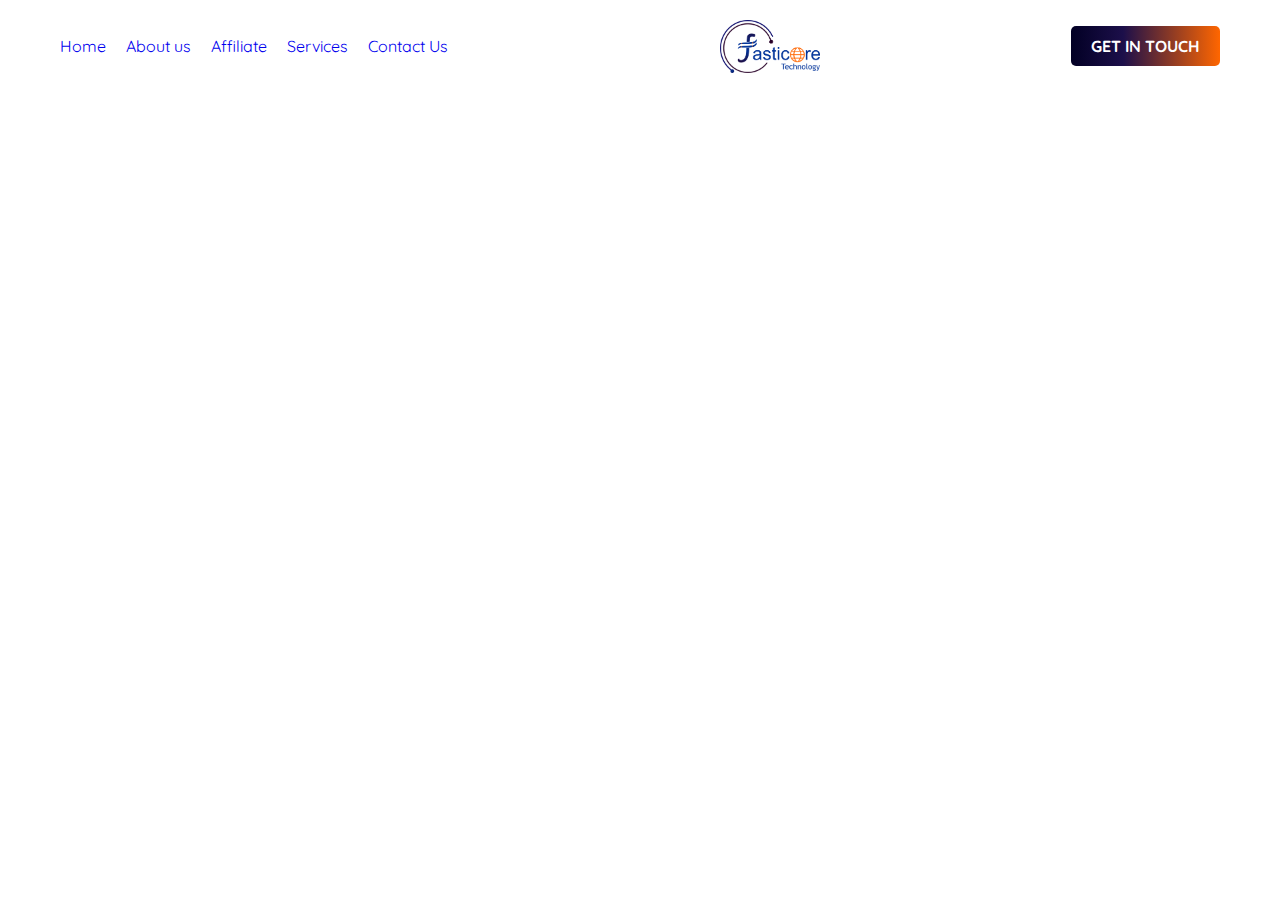
==== index.html @ 6e8f83bf "working on nav and mobile nav" ====
<!DOCTYPE html>
<html lang="en">
  <head>
    <meta charset="UTF-8" />
    <meta name="viewport" content="width=device-width, initial-scale=1.0" />
    <title>Fasticore Technology</title>
    <link
      rel="stylesheet"
      href="https://cdnjs.cloudflare.com/ajax/libs/font-awesome/6.6.0/css/all.min.css"
      integrity="sha512-Kc323vGBEqzTmouAECnVceyQqyqdsSiqLQISBL29aUW4U/M7pSPA/gEUZQqv1cwx4OnYxTxve5UMg5GT6L4JJg=="
      crossorigin="anonymous"
      referrerpolicy="no-referrer"
    />
    <link rel="stylesheet" href="index.css" />
  </head>
  <body>
    <main>
      <header>
        <nav class="main-menu">
          <ul class="menu-links">
            <li>
              <a href="/">Home</a>
            </li>
            <li>
              <a href="about">About us</a>
            </li>
            <li>
              <a href="affiliate">Affiliate</a>
            </li>
            <li>
              <a href="services">Services</a>
            </li>
            <li>
              <a href="contact">Contact Us</a>
            </li>
          </ul>
          <img
            src="./images/main-logo.png"
            alt="fasticoretechnology logo"
            class="main-logo"
          />
          <button class="cta-btn">get in touch</button>
        </nav>

        <div id="mobile-menu" class="mobile-menu">
          <div class="mobile-menu-contents">
            <button onclick="closeUp()" class="menu-btn"><i class="fa-solid fa-x"></i></button>
            <img class="main-logo" src="./images/main-logo.png" alt="" />
            <ul class="mobile-menu-links">
              <li>
                <a href="">Home</a>
              </li>
              <li>
                <a href="">About us</a>
              </li>
              <li>
                <a href="">Affiliate</a>
              </li>
              <li>
                <a href="">Services</a>
              </li>
              <li>
                <a href="">Contact Us</a>
              </li>
            </ul>
          </div>
        </div>
        <nav class="mobile-nav">
          <button onclick="openUp()" id="open-menu" class="menu-btn"><i class="fa-solid fa-bars"></i></button>
          <img
            src="./images/main-logo.png"
            alt="fasticoretechnology"
            class="main-logo"
          />
          <button class="cta-btn">get in touch</button>
        </nav>
      </header>
    </main>
    <script>
      let openMenu = document.getElementById("open-menu")
      let mobileMenu = document.getElementById("mobile-menu")
      

      function openUp(){
        mobileMenu.style.display = "block"
      }
      function closeUp(){
        mobileMenu.style.display = "none"
      }
    </script>
  </body>
</html>
---- index.css ----
@import url("https://fonts.googleapis.com/css2?family=Nunito:ital,wght@0,200..1000;1,200..1000&family=Poppins:ital,wght@0,100;0,200;0,300;0,400;0,500;0,600;0,700;0,800;0,900;1,100;1,200;1,300;1,400;1,500;1,600;1,700;1,800;1,900&family=Quicksand&display=swap");

:root {
  --main-blue: #003399;
  --main-orange: #ff6600;
  --dark-blue: #1c0f4a;
  --background-brown: #280028;
  --light: #ffffff;
  --grey: #cccccc;
  --dark: #000000;
  --btn-color: linear-gradient(
    90deg,
    rgba(2, 0, 36, 1) 0%,
    rgba(28, 15, 74, 1) 35%,
    rgba(255, 102, 0, 1) 100%
  );
  --color: #000000;
}
* {
  padding: 0;
  margin: 0;
  box-sizing: border-box;
  font-family: "Quicksand", sans-serif;
}
/* UNiversal */
.cta-btn {
  padding: 10px 20px;
  text-transform: uppercase;
  border: none;
  background: var(--btn-color);
  color: var(--light);
  font-size: 16px;
  font-weight: bold;
  border-radius: 5px;
}
/* Main menu */
header {
  width: 100%;
  padding: 20px 30px;
  background: var(--light);
}
.main-menu {
  display: flex;
  justify-content: space-between;
  align-items: center;
  margin: auto 30px;
}
.main-menu ul {
  display: flex;
  justify-content: space-between;
  list-style: none;
}
ul li a {
  text-decoration: none;
  margin-right: 20px;
}
.main-logo {
  width: 100px;
}
/* Mobile menu */
.mobile-nav {
  display: none;
  justify-content: space-between;
  align-items: center;
  margin: auto 10px;
}

.mobile-menu {
  display: none;
  position: fixed;
  top: 0;
  left: 0;
  list-style: none;
  background-color: var(--dark);
  color: var(--light);
  height: 100%;
  width: 100%;
  padding: 10px 0px;
  -webkit-animation: scale-in-bl 0.5s cubic-bezier(0.250, 0.460, 0.450, 0.940) both;
  animation: scale-in-bl 0.5s cubic-bezier(0.250, 0.460, 0.450, 0.940) both;
}
.mobile-menu-contents {
  position: relative;
  margin: 0 10px;
}
.mobile-menu button {
  position: absolute;
  top: 10px;
}
.mobile-menu img {
  position: absolute;
  right: 50%;
}
.mobile-menu-links {
  position: absolute;
  left: 0;
  top: 20vh;
}
#close{
  
}
.menu-btn {
  width: 30px;
  height: 30px;
  border: none;
  border-radius: 2px;
  font-size: 20px;

}

@keyframes scale-in-bl {
  0% {
    -webkit-transform: scale(0);
    transform: scale(0);
    -webkit-transform-origin: 0% 100%;
    transform-origin: 0% 100%;
    opacity: 1;
  }
  100%{
    -webkit-transform: scale(1);
    transform: scale(1);
    -webkit-transform-origin: 0% 100%;
    transform-origin: 0% 100%;
    opacity: 1;
  }

}

@media (max-width: 1100px) {
  header {
    padding: 10px 0px;
  }
  .main-menu {
    display: none;
  }
  .mobile-nav {
    display: flex;
  }
  .cta-btn {
    padding: 10px 10px;
  }
}
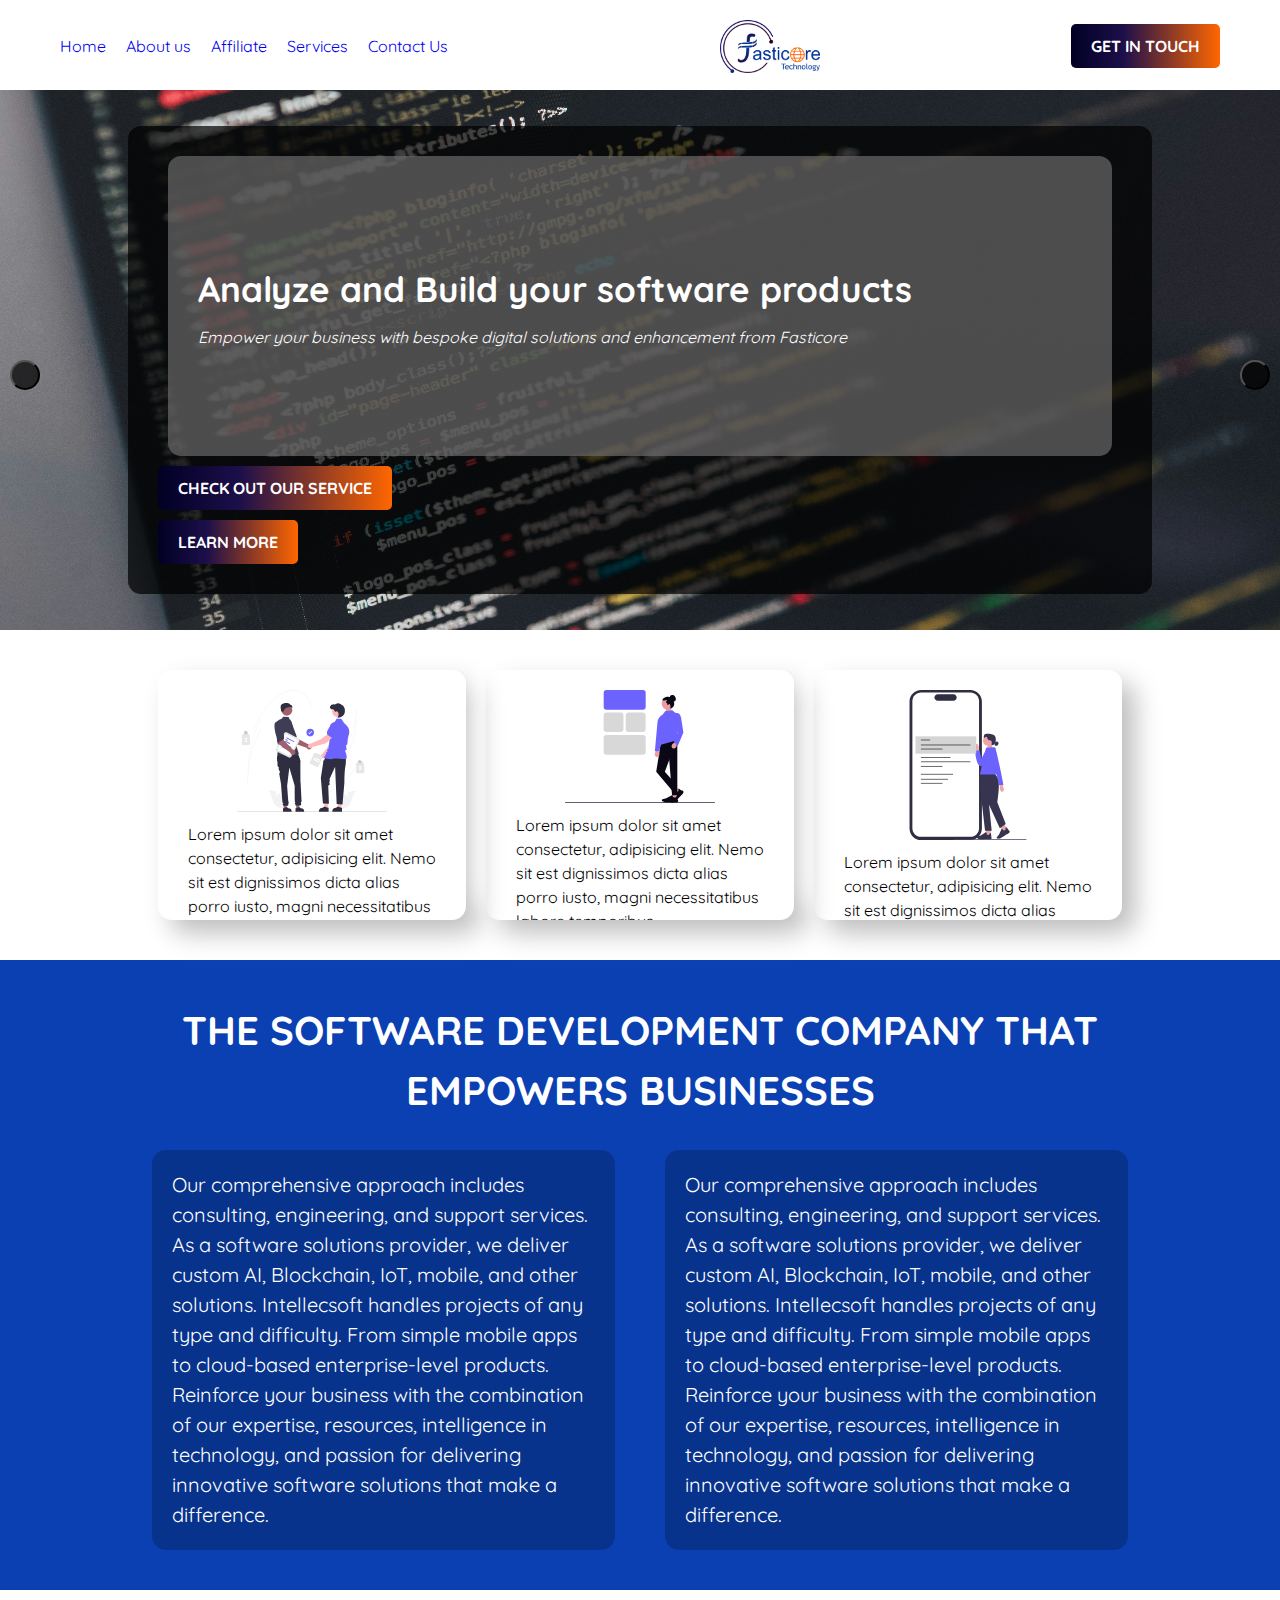
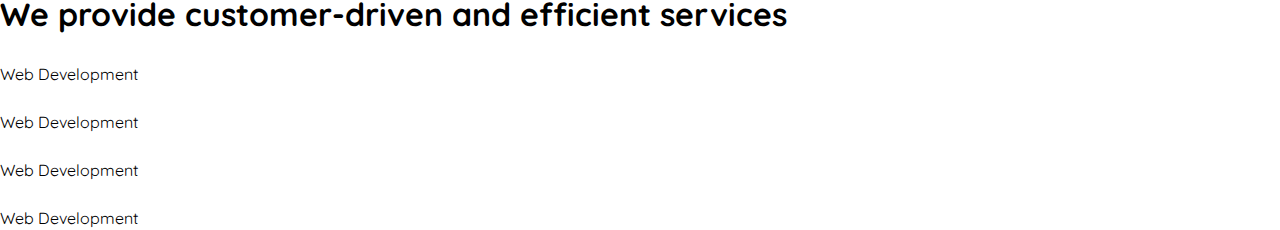
==== commit 0f15c3d5: "changes" ====
--- a/index.html
+++ b/index.html
@@ -44,7 +44,9 @@
 
         <div id="mobile-menu" class="mobile-menu">
           <div class="mobile-menu-contents">
-            <button onclick="closeUp()" class="menu-btn"><i class="fa-solid fa-x"></i></button>
+            <button id="close" class="menu-btn">
+              <i class="fa-solid fa-x"></i>
+            </button>
             <img class="main-logo" src="./images/main-logo.png" alt="" />
             <ul class="mobile-menu-links">
               <li>
@@ -66,7 +68,9 @@
           </div>
         </div>
         <nav class="mobile-nav">
-          <button onclick="openUp()" id="open-menu" class="menu-btn"><i class="fa-solid fa-bars"></i></button>
+          <button id="open-menu" class="menu-btn">
+            <i class="fa-solid fa-bars"></i>
+          </button>
           <img
             src="./images/main-logo.png"
             alt="fasticoretechnology"
@@ -75,18 +79,139 @@
           <button class="cta-btn">get in touch</button>
         </nav>
       </header>
+
+      <section class="hero" id="hero">
+        <div class="hero-carousel" id="hero-carousel">
+          <div class="hero-carousel-item" id="hero-carousel-item">
+            <img
+              src="/images/ilya-pavlov-OqtafYT5kTw-unsplash.jpg"
+              alt=""
+              class="hero-carousel-img"
+            />
+            <div class="hero-carousel-contents">
+              <div class="float-content">
+                <h1>Analyze and Build your software products</h1>
+                <p>
+                  Empower your business with bespoke digital solutions and
+                  enhancement from Fasticore
+                </p>
+              </div>
+              <button class="cta-btn">Check out our service</button>
+              <button class="cta-btn">Learn More</button>
+            </div>
+          </div>
+          <button id="prev" class="prev">
+            <i class="fa-solid fa-arrow-left"></i>
+          </button>
+          <button id="next" class="next">
+            <i class="fa-solid fa-arrow-right"></i>
+          </button>
+        </div>
+      </section>
+
+      <section class="workflow">
+        <div class="workflow-container">
+          <div class="workflow-item">
+            <div class="workflow-img">
+              <img src="/images/undraw_business_deal_re_up4u.svg" alt="" />
+            </div>
+            <div class="workflow-text">
+              <p>
+                Lorem ipsum dolor sit amet consectetur, adipisicing elit. Nemo
+                sit est dignissimos dicta alias porro iusto, magni
+                necessitatibus labore temporibus.
+              </p>
+            </div>
+          </div>
+          <div class="workflow-item">
+            <div class="workflow-img">
+              <img src="/images/undraw_applications_mqwk.svg" alt="" />
+            </div>
+            <div class="workflow-text">
+              <p>
+                Lorem ipsum dolor sit amet consectetur, adipisicing elit. Nemo
+                sit est dignissimos dicta alias porro iusto, magni
+                necessitatibus labore temporibus.
+              </p>
+            </div>
+          </div>
+          <div class="workflow-item">
+            <div class="workflow-img">
+              <img src="/images/undraw_open_notes_hu0k.svg" alt="" />
+            </div>
+            <div class="workflow-text">
+              <p>
+                Lorem ipsum dolor sit amet consectetur, adipisicing elit. Nemo
+                sit est dignissimos dicta alias porro iusto, magni
+                necessitatibus labore temporibus.
+              </p>
+            </div>
+          </div>
+        </div>
+      </section>
+
+      <section class="vision">
+        <div class="vision-container">
+          <h1>THE SOFTWARE DEVELOPMENT COMPANY THAT EMPOWERS BUSINESSES</h1>
+          <div class="vision-cards">
+            <div class="vision-card">
+              <p>
+                Our comprehensive approach includes consulting, engineering, and
+                support services. As a software solutions provider, we deliver
+                custom AI, Blockchain, IoT, mobile, and other solutions.
+                Intellecsoft handles projects of any type and difficulty. From
+                simple mobile apps to cloud-based enterprise-level products.
+                Reinforce your business with the combination of our expertise,
+                resources, intelligence in technology, and passion for
+                delivering innovative software solutions that make a difference.
+              </p>
+            </div>
+            <div class="vision-card">
+              <p>
+                Our comprehensive approach includes consulting, engineering, and
+                support services. As a software solutions provider, we deliver
+                custom AI, Blockchain, IoT, mobile, and other solutions.
+                Intellecsoft handles projects of any type and difficulty. From
+                simple mobile apps to cloud-based enterprise-level products.
+                Reinforce your business with the combination of our expertise,
+                resources, intelligence in technology, and passion for
+                delivering innovative software solutions that make a difference.
+              </p>
+            </div>
+          </div>
+        </div>
+      </section>
+
+      <section class="services">
+        <div class="services-container">
+          <h1>We provide customer-driven and efficient services</h1>
+          <div class="service-item">
+            <div class="service-item-img">
+              <img src="/images/" alt="" />
+            </div>
+            <p>Web Development</p>
+          </div>
+          <div class="service-item">
+            <div class="service-item-img">
+              <img src="/images/" alt="" />
+            </div>
+            <p>Web Development</p>
+          </div>
+          <div class="service-item">
+            <div class="service-item-img">
+              <img src="/images/" alt="" />
+            </div>
+            <p>Web Development</p>
+          </div>
+          <div class="service-item">
+            <div class="service-item-img">
+              <img src="/images/" alt="" />
+            </div>
+            <p>Web Development</p>
+          </div>
+        </div>
+      </section>
     </main>
-    <script>
-      let openMenu = document.getElementById("open-menu")
-      let mobileMenu = document.getElementById("mobile-menu")
-      
-
-      function openUp(){
-        mobileMenu.style.display = "block"
-      }
-      function closeUp(){
-        mobileMenu.style.display = "none"
-      }
-    </script>
+    <script src="index.js"></script>
   </body>
 </html>
--- a/index.css
+++ b/index.css
@@ -1,7 +1,7 @@
 @import url("https://fonts.googleapis.com/css2?family=Nunito:ital,wght@0,200..1000;1,200..1000&family=Poppins:ital,wght@0,100;0,200;0,300;0,400;0,500;0,600;0,700;0,800;0,900;1,100;1,200;1,300;1,400;1,500;1,600;1,700;1,800;1,900&family=Quicksand&display=swap");
 
 :root {
-  --main-blue: #003399;
+  --main-blue: #0a40b1;
   --main-orange: #ff6600;
   --dark-blue: #1c0f4a;
   --background-brown: #280028;
@@ -21,6 +21,7 @@
   margin: 0;
   box-sizing: border-box;
   font-family: "Quicksand", sans-serif;
+  line-height: 1.5;
 }
 /* UNiversal */
 .cta-btn {
@@ -36,6 +37,7 @@
 /* Main menu */
 header {
   width: 100%;
+  height: 10vh;
   padding: 20px 30px;
   background: var(--light);
 }
@@ -71,13 +73,15 @@
   top: 0;
   left: 0;
   list-style: none;
-  background-color: var(--dark);
+  background-color: var(--light);
   color: var(--light);
   height: 100%;
   width: 100%;
   padding: 10px 0px;
-  -webkit-animation: scale-in-bl 0.5s cubic-bezier(0.250, 0.460, 0.450, 0.940) both;
-  animation: scale-in-bl 0.5s cubic-bezier(0.250, 0.460, 0.450, 0.940) both;
+  z-index: 10;
+}
+.mobile-menu.active {
+  display: block; /* Show when active */
 }
 .mobile-menu-contents {
   position: relative;
@@ -95,9 +99,6 @@
   position: absolute;
   left: 0;
   top: 20vh;
-}
-#close{
-  
 }
 .menu-btn {
   width: 30px;
@@ -105,7 +106,181 @@
   border: none;
   border-radius: 2px;
   font-size: 20px;
-
+}
+
+/* Hero */
+.hero {
+  position: relative;
+  width: 100%;
+  height: 60vh;
+}
+.hero-carousel {
+  width: 100%;
+  overflow: hidden;
+  position: relative;
+  height: 100%;
+}
+.hero-carousel .prev {
+  height: 30px;
+  width: 30px;
+  background-color: rgba(0, 0, 0, 0.7);
+  border-radius: 50%;
+  position: absolute;
+  top: 50%;
+  left: 0;
+  color: var(--light);
+  margin-left: 10px;
+}
+.hero-carousel .next {
+  height: 30px;
+  width: 30px;
+  background-color: rgba(0, 0, 0, 0.7);
+  border-radius: 50%;
+  position: absolute;
+  top: 50%;
+  right: 0;
+  color: var(--light);
+  margin-right: 10px;
+}
+.hero-carousel-item {
+  height: 100%;
+  width: 100%;
+  display: flex;
+  justify-content: center;
+  align-items: center;
+}
+.hero-carousel-img {
+  height: 100%;
+  width: 100%;
+  background-position: center;
+  background-size: contain;
+  background-repeat: no-repeat;
+  background-position: center;
+}
+.hero-carousel-contents {
+  position: absolute;
+  color: var(--light);
+  width: 80%;
+  background-color: rgba(0, 0, 0, 0.7);
+  border-radius: 13px;
+  padding: 20px 30px;
+}
+.float-content {
+  background-color: rgba(107, 105, 105, 0.7);
+  height: 300px;
+  border-radius: 13px;
+  display: flex;
+  flex-direction: column;
+  justify-content: center;
+  padding: 10px 30px;
+  margin: 10px;
+  overflow: hidden;
+}
+.float-content h1 {
+  margin-bottom: 10px;
+  font-size: 35px;
+  font-weight: bold;
+}
+.float-content p {
+  font-style: italic;
+}
+.hero-carousel-contents button {
+  display: block;
+  margin-bottom: 10px;
+}
+/* Workflow */
+.workflow {
+  width: 100%;
+}
+.workflow-container {
+  margin: 0px 10%;
+  padding: 40px 30px;
+  display: flex;
+  justify-content: center;
+  align-items: center;
+  gap: 20px;
+}
+.workflow-item {
+  border-radius: 14px;
+  box-shadow: 13px 13px 26px #bebebe, -13px -13px 26px #ffffff;
+  width: 100%;
+  height: 250px;
+  display: flex;
+  flex-direction: column;
+  align-items: center;
+  overflow: hidden;
+  padding: 20px 30px;
+}
+.workflow-item .workflow-img {
+  width: 150px;
+  height: 150px;
+  display: flex;
+  justify-content: center;
+  margin-bottom: 10px;
+}
+.workflow-img img {
+  width: 100%;
+}
+/* vision */
+.vision {
+  background: var(--main-blue);
+  padding: 40px 30px; 
+  min-height: 50vh; 
+}
+.vision-container {
+  margin: 0 10%;
+  height: 100%;
+}
+.vision-container h1 {
+  text-align: center;
+  margin-bottom: 30px;
+  font-size: 40px;
+  color: var(--light);
+}
+.vision-cards {
+  margin: auto;
+  display: flex;
+  justify-content: center;
+  align-items: center;
+  gap: 50px;
+}
+.vision-card {
+  background: rgba(0, 0, 0, 0.2);
+  display: flex;
+  align-items: center;
+  border-radius: 14px;
+  padding: 20px 20px;
+}
+.vision-card p {
+  font-size: 20px;
+  color: var(--light);
+}
+/* Animations */
+.scale-in-bl {
+  -webkit-animation: scale-in-bl 0.5s cubic-bezier(0.25, 0.46, 0.45, 0.94) both;
+  animation: scale-in-bl 0.5s cubic-bezier(0.25, 0.46, 0.45, 0.94) both;
+}
+.scale-out-bl {
+  -webkit-animation: scale-out-bl 0.5s cubic-bezier(0.55, 0.085, 0.68, 0.53)
+    both;
+  animation: scale-out-bl 0.5s cubic-bezier(0.55, 0.085, 0.68, 0.53) both;
+}
+
+@keyframes scale-out-bl {
+  0% {
+    -webkit-transform: scale(1);
+    transform: scale(1);
+    -webkit-transform-origin: 0% 100%;
+    transform-origin: 0% 100%;
+    opacity: 1;
+  }
+  100% {
+    -webkit-transform: scale(0);
+    transform: scale(0);
+    -webkit-transform-origin: 0% 100%;
+    transform-origin: 0% 100%;
+    opacity: 1;
+  }
 }
 
 @keyframes scale-in-bl {
@@ -113,20 +288,19 @@
     -webkit-transform: scale(0);
     transform: scale(0);
     -webkit-transform-origin: 0% 100%;
-    transform-origin: 0% 100%;
+    transorm-origin: 0% 100%;
     opacity: 1;
   }
-  100%{
+  100% {
     -webkit-transform: scale(1);
     transform: scale(1);
     -webkit-transform-origin: 0% 100%;
     transform-origin: 0% 100%;
     opacity: 1;
   }
-
-}
-
-@media (max-width: 1100px) {
+}
+
+@media (max-width: 1024px) {
   header {
     padding: 10px 0px;
   }
@@ -139,4 +313,37 @@
   .cta-btn {
     padding: 10px 10px;
   }
-}
+  .vision-cards {
+    display: block;
+  }
+  .vision-card{
+    margin-bottom: 20px;
+  }
+}
+@media (max-width: 768px) {
+  .float-content h1 {
+    font-size: 25px;
+  }
+  .workflow{
+    height: auto;
+  }
+  .workflow-container {
+    display: block;
+    padding: 40px 0px ;
+    margin: auto 30px;
+  }
+  .workflow-item{
+    margin-bottom: 20px;
+  }
+ 
+  .vision {
+    padding: 40px 0;
+  }
+  .vision-container h1 {
+    font-size: 24px;
+  }
+  .vision-container {
+    margin: 0 30px;
+  }
+ 
+}
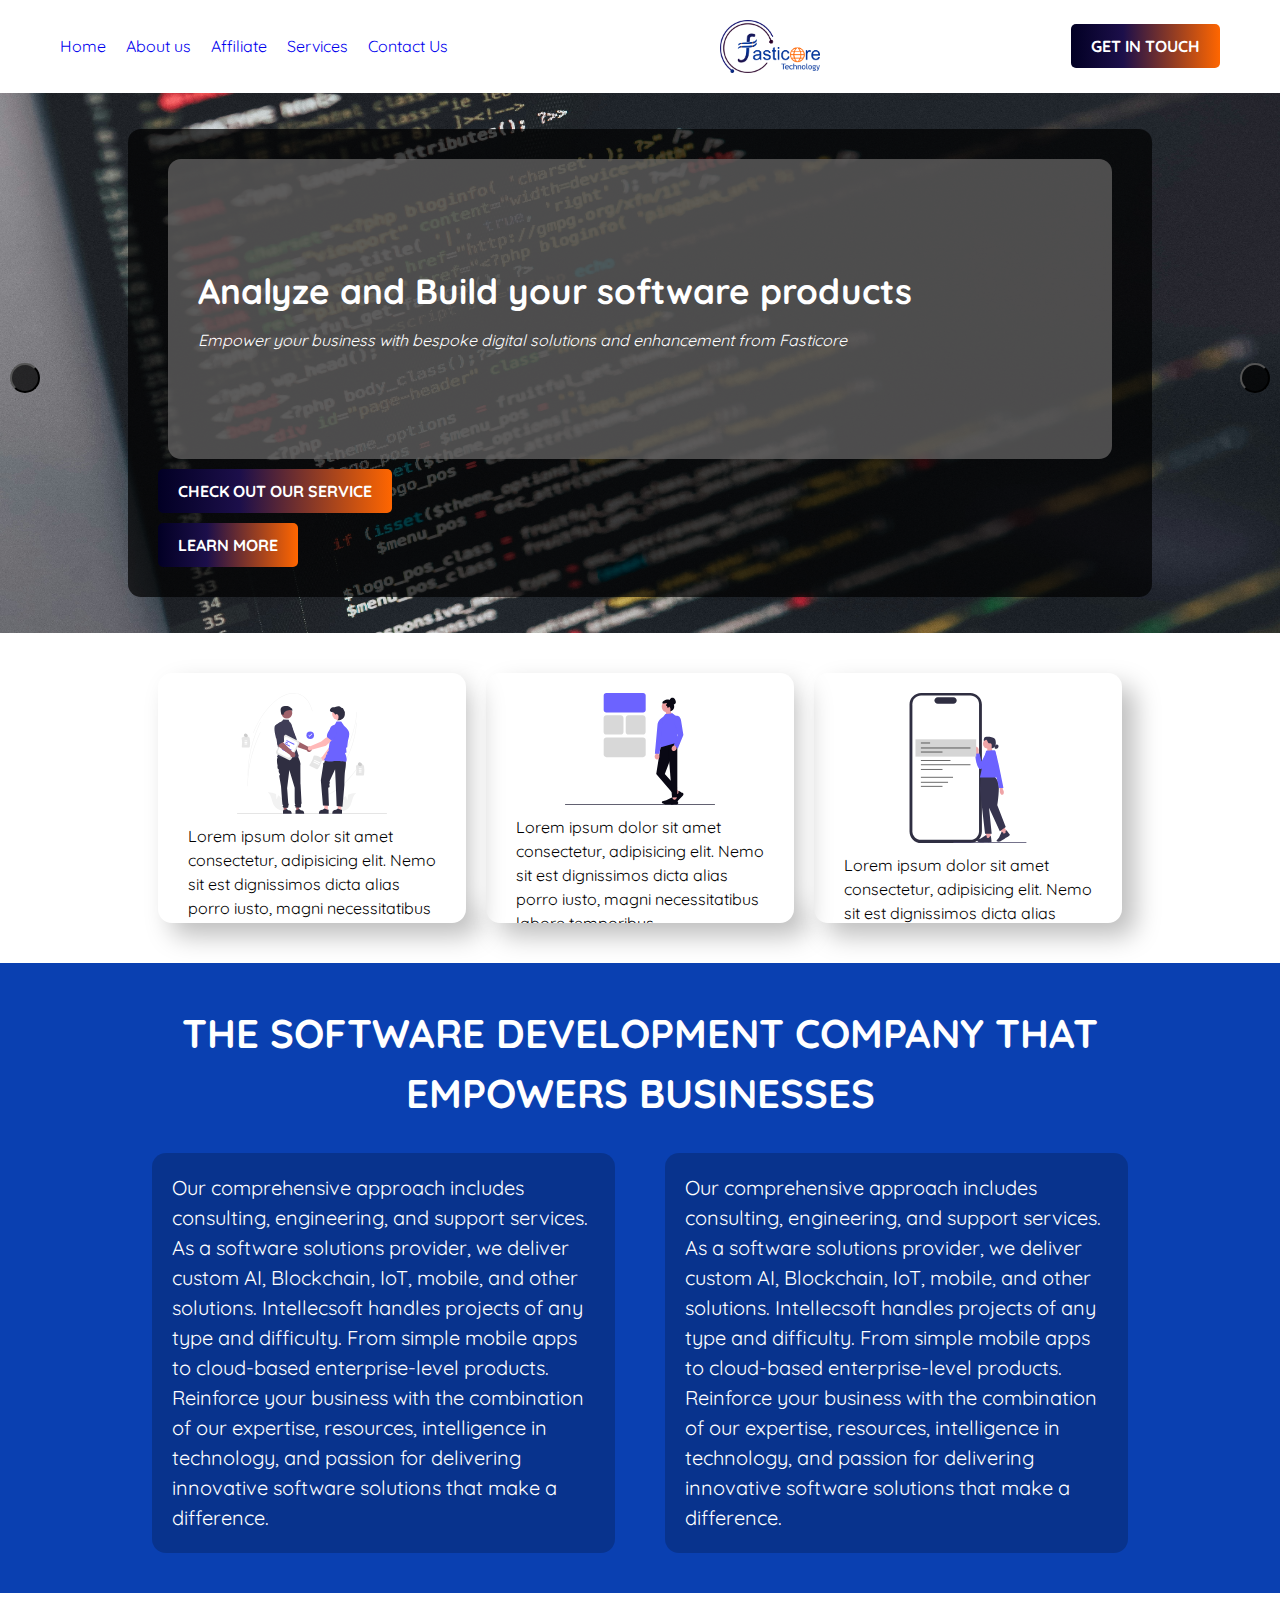
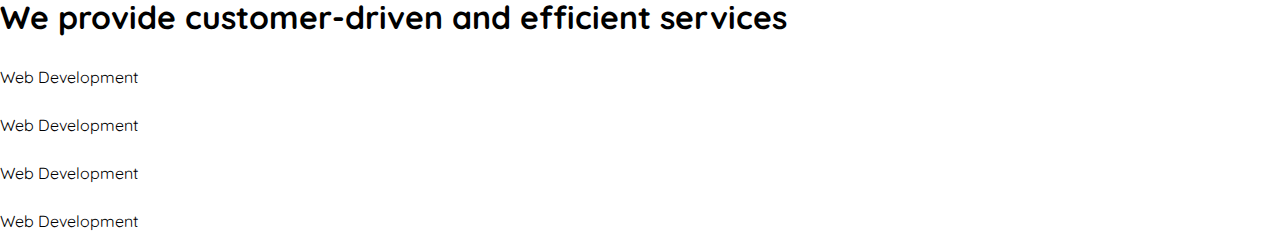
==== commit e43b4979: "removed fixed height from navbar" ====
--- a/index.html
+++ b/index.html
@@ -211,6 +211,7 @@
           </div>
         </div>
       </section>
+      
     </main>
     <script src="index.js"></script>
   </body>
--- a/index.css
+++ b/index.css
@@ -37,7 +37,6 @@
 /* Main menu */
 header {
   width: 100%;
-  height: 10vh;
   padding: 20px 30px;
   background: var(--light);
 }
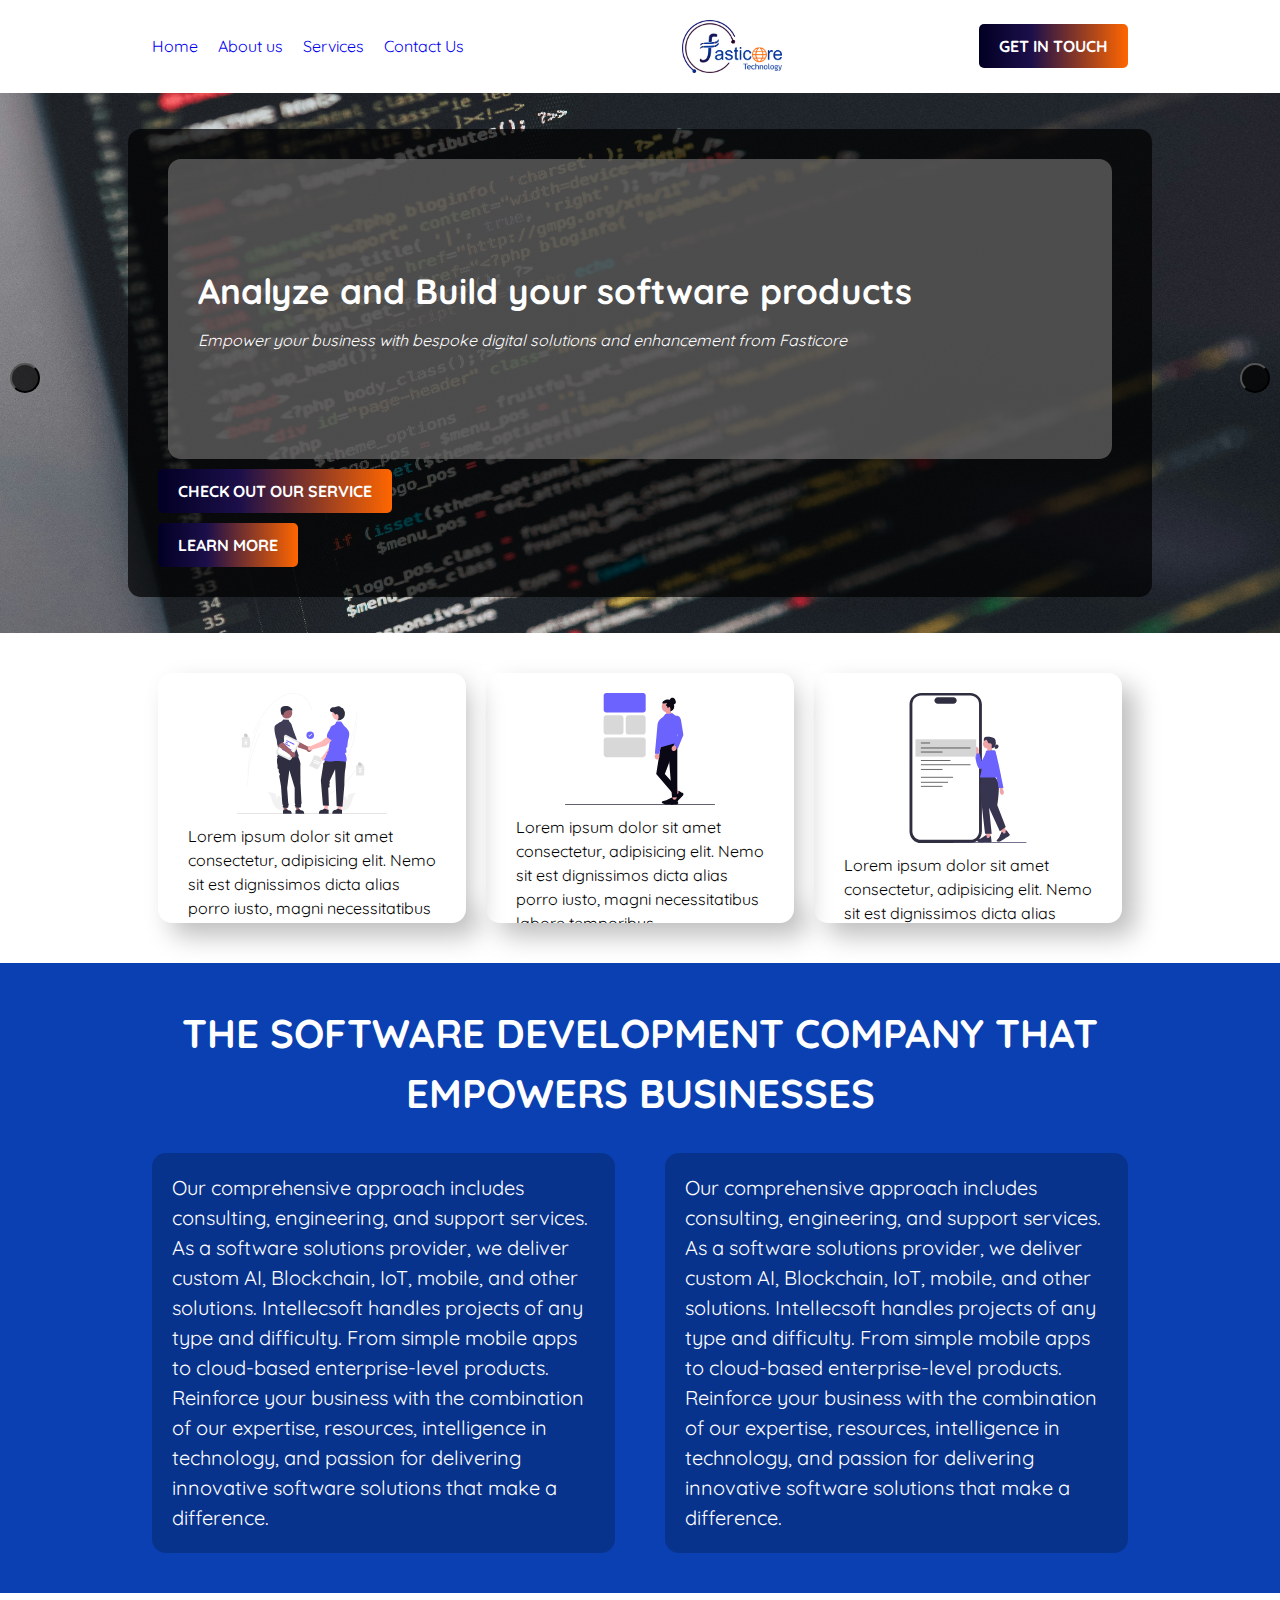
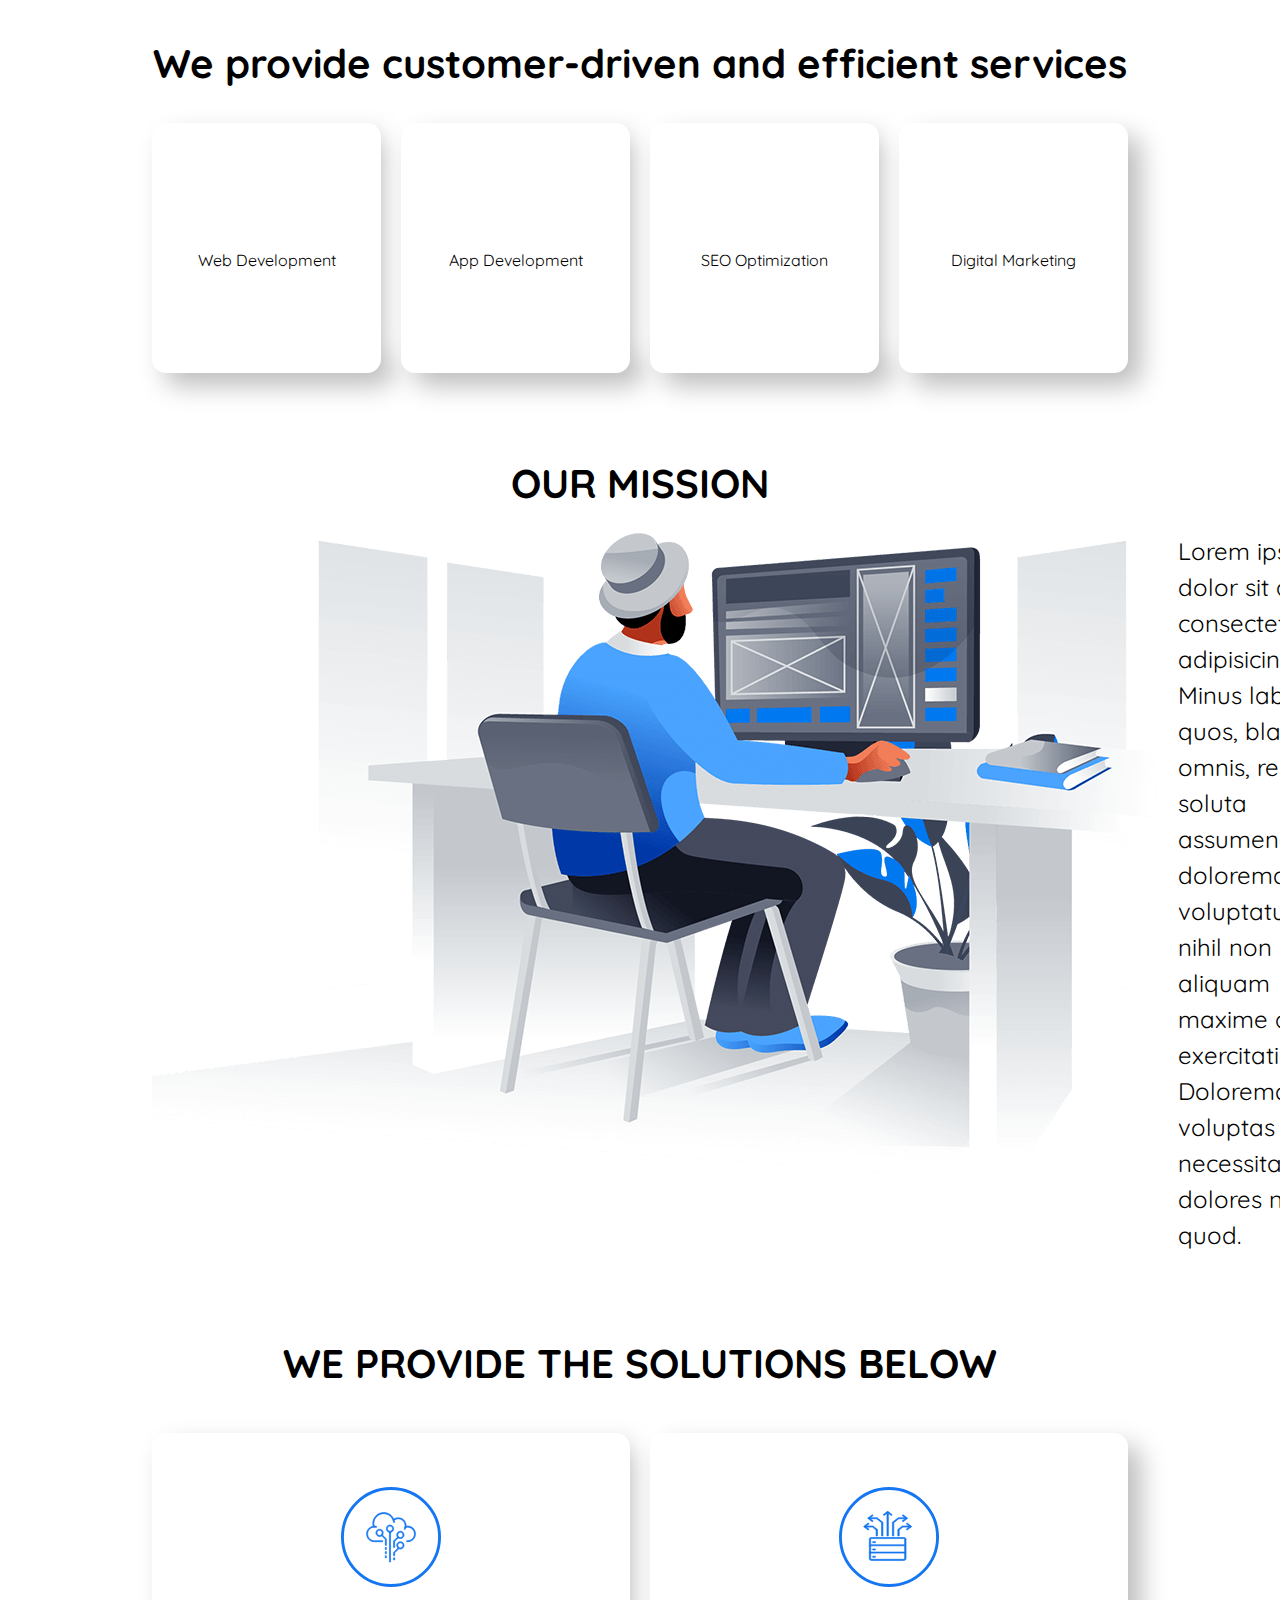
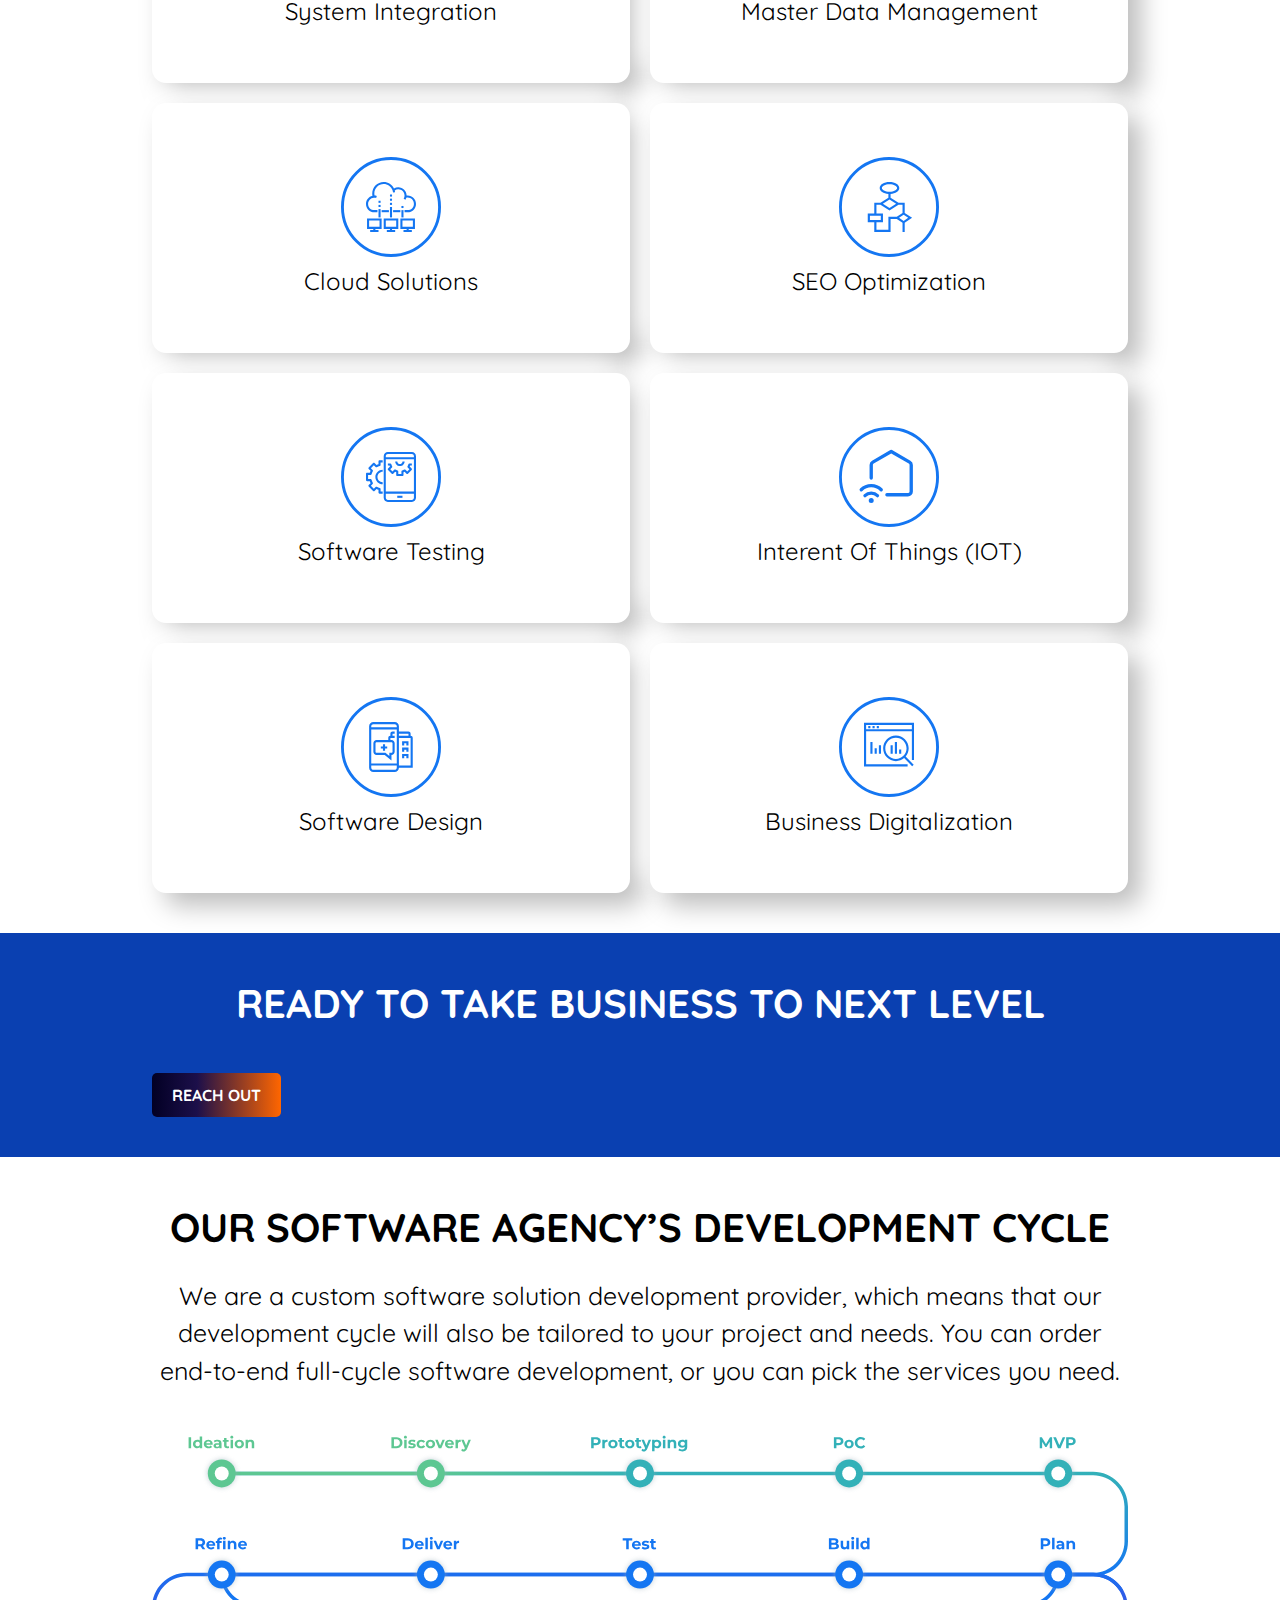
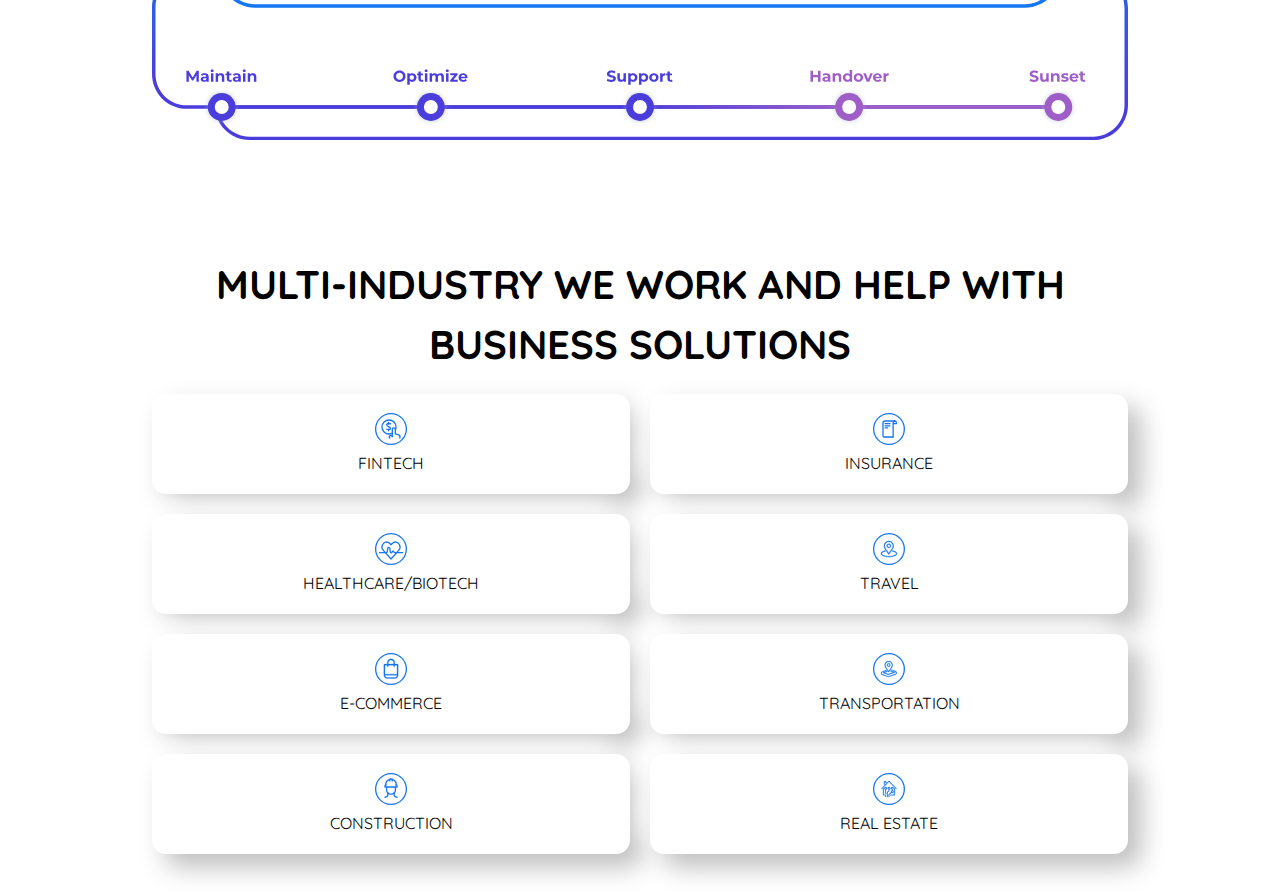
==== commit 9cbf3344: "added some images, and made some responsive styling" ====
--- a/index.html
+++ b/index.html
@@ -25,9 +25,6 @@
               <a href="about">About us</a>
             </li>
             <li>
-              <a href="affiliate">Affiliate</a>
-            </li>
-            <li>
               <a href="services">Services</a>
             </li>
             <li>
@@ -54,9 +51,6 @@
               </li>
               <li>
                 <a href="">About us</a>
-              </li>
-              <li>
-                <a href="">Affiliate</a>
               </li>
               <li>
                 <a href="">Services</a>
@@ -100,6 +94,42 @@
               <button class="cta-btn">Learn More</button>
             </div>
           </div>
+          <div class="hero-carousel-item" id="hero-carousel-item">
+            <img
+              src="/images/christopher-gower-m_HRfLhgABo-unsplash.jpg"
+              alt=""
+              class="hero-carousel-img"
+            />
+            <div class="hero-carousel-contents">
+              <div class="float-content">
+                <h1>CUSTOM SOFTWARE SOLUTION DEVELOPMENT</h1>
+                <p>
+                  Empower your business with bespoke digital solutions and
+                  enhancement from Fasticore
+                </p>
+              </div>
+              <button class="cta-btn">Check out our service</button>
+              <button class="cta-btn">Learn More</button>
+            </div>
+          </div>
+          <div class="hero-carousel-item" id="hero-carousel-item">
+            <img
+              src="/images/krakenimages-Y5bvRlcCx8k-unsplash.jpg"
+              alt=""
+              class="hero-carousel-img"
+            />
+            <div class="hero-carousel-contents">
+              <div class="float-content">
+                <h1>Analyze and Build your software products</h1>
+                <p>
+                  Empower your business with bespoke digital solutions and
+                  enhancement from Fasticore
+                </p>
+              </div>
+              <button class="cta-btn">Check out our service</button>
+              <button class="cta-btn">Learn More</button>
+            </div>
+          </div>
           <button id="prev" class="prev">
             <i class="fa-solid fa-arrow-left"></i>
           </button>
@@ -185,33 +215,302 @@
       <section class="services">
         <div class="services-container">
           <h1>We provide customer-driven and efficient services</h1>
-          <div class="service-item">
-            <div class="service-item-img">
-              <img src="/images/" alt="" />
-            </div>
-            <p>Web Development</p>
-          </div>
-          <div class="service-item">
-            <div class="service-item-img">
-              <img src="/images/" alt="" />
-            </div>
-            <p>Web Development</p>
-          </div>
-          <div class="service-item">
-            <div class="service-item-img">
-              <img src="/images/" alt="" />
-            </div>
-            <p>Web Development</p>
-          </div>
-          <div class="service-item">
-            <div class="service-item-img">
-              <img src="/images/" alt="" />
-            </div>
-            <p>Web Development</p>
-          </div>
-        </div>
-      </section>
-      
+          <div class="services-items">
+            <div class="service-item">
+              <div class="service-item-img">
+                <img src="/images/" alt="" />
+              </div>
+              <p>Web Development</p>
+            </div>
+            <div class="service-item">
+              <div class="service-item-img">
+                <img src="/images/" alt="" />
+              </div>
+              <p>App Development</p>
+            </div>
+            <div class="service-item">
+              <div class="service-item-img">
+                <img src="/images/" alt="" />
+              </div>
+              <p>SEO Optimization</p>
+            </div>
+            <div class="service-item">
+              <div class="service-item-img">
+                <img src="/images/" alt="" />
+              </div>
+              <p>Digital Marketing</p>
+            </div>
+          </div>
+        </div>
+      </section>
+
+      <section class="mission">
+        <div class="mission-container">
+          <h1>OUR MISSION</h1>
+          <div class="mission-content">
+            <div class="mission-img">
+              <img src="/images/section-image-1.png" alt="" />
+            </div>
+            <p>
+              Lorem ipsum dolor sit amet consectetur adipisicing elit. Minus
+              laborum quos, blanditiis omnis, rem, soluta assumenda doloremque
+              voluptatum nihil non aliquam maxime alias exercitationem.
+              Doloremque voluptas necessitatibus dolores nam quod.
+            </p>
+          </div>
+        </div>
+      </section>
+
+      <section class="solutions">
+        <div class="solutions-container">
+          <h1>WE PROVIDE THE SOLUTIONS BELOW</h1>
+          <div class="solution-items">
+            <div class="solution-item">
+              <div class="solution-img">
+                <img src="/images/systemIntegration.svg" alt="" />
+              </div>
+              <p>System Integration</p>
+            </div>
+            <div class="solution-item">
+              <div class="solution-img">
+                <img src="/images/dataManagement.svg" alt="" />
+              </div>
+              <p>Master Data Management</p>
+            </div>
+            <div class="solution-item">
+              <div class="solution-img">
+                <img src="/images/cloud.svg" alt="" />
+              </div>
+              <p>Cloud Solutions</p>
+            </div>
+            <div class="solution-item">
+              <div class="solution-img">
+                <img src="/images/seo.svg" alt="" />
+              </div>
+              <p>SEO Optimization</p>
+            </div>
+            <div class="solution-item">
+              <div class="solution-img">
+                <img src="/images/softwareTesting.svg" alt="" />
+              </div>
+              <p>Software Testing</p>
+            </div>
+            <div class="solution-item">
+              <div class="solution-img">
+                <img src="/images/iot.svg" alt="" />
+              </div>
+              <p>Interent Of Things (IOT)</p>
+            </div>
+            <div class="solution-item">
+              <div class="solution-img">
+                <img src="/images/softwareDesign.svg" alt="" />
+              </div>
+              <p>Software Design</p>
+            </div>
+            <div class="solution-item">
+              <div class="solution-img">
+                <img src="/images/businessDigital.svg" alt="" />
+              </div>
+              <p>Business Digitalization</p>
+            </div>
+          </div>
+        </div>
+      </section>
+
+      <section class="reach-out">
+        <div class="reach-out-container">
+          <h1>Ready to take business to next level</h1>
+          <button class="cta-btn reach">Reach Out</button>
+        </div>
+      </section>
+
+      <section class="software-cycle">
+        <div class="cycle-container">
+          <h1>OUR SOFTWARE AGENCY’S DEVELOPMENT CYCLE</h1>
+          <p>
+            We are a custom software solution development provider, which means
+            that our development cycle will also be tailored to your project and
+            needs. You can order end-to-end full-cycle software development, or
+            you can pick the services you need.
+          </p>
+          <div class="cycle-img">
+            <img src="/images/solution-lifecycle.svg" alt="" />
+          </div>
+        </div>
+      </section>
+
+      <section class="industries">
+        <div class="industries-container">
+          <h1>MULTI-INDUSTRY WE WORK AND HELP WITH BUSINESS SOLUTIONS</h1>
+          <div class="industries-container-items">
+            <div class="industries-container-item">
+              <div class="industries-img">
+                <img src="/images/1.svg" alt="" />
+                <p>FINTECH</p>
+              </div>
+            </div>
+            <div class="industries-container-item">
+              <div class="industries-img">
+                <img src="/images/2.svg" alt="" />
+                <p>INSURANCE</p>
+              </div>
+            </div>
+            <div class="industries-container-item">
+              <div class="industries-img">
+                <img src="/images/3.svg" alt="" />
+                <p>HEALTHCARE/BIOTECH</p>
+              </div>
+            </div>
+            <div class="industries-container-item">
+              <div class="industries-img">
+                <img src="/images/5.svg" alt="" />
+                <p>TRAVEL</p>
+              </div>
+            </div>
+            <div class="industries-container-item">
+              <div class="industries-img">
+                <img src="/images/6.svg" alt="" />
+                <p>E-COMMERCE</p>
+              </div>
+            </div>
+            <div class="industries-container-item">
+              <div class="industries-img">
+                <img src="/images/7.svg" alt="" />
+                <p>TRANSPORTATION</p>
+              </div>
+            </div>
+            <div class="industries-container-item">
+              <div class="industries-img">
+                <img src="images/9.svg" alt="" />
+                <p>CONSTRUCTION</p>
+              </div>
+            </div>
+            <div class="industries-container-item">
+              <div class="industries-img">
+                <img src="/images/10.svg" alt="" />
+                <p>REAL ESTATE</p>
+              </div>
+            </div>
+          </div>
+        </div>
+      </section>
+<!-- 
+      <section class="choose">
+        <div class="choose-container">
+          <h1>WHY CHOOSE FASTICORE</h1>
+          <p>
+            We take the burden of innovation and scalability off your shoulders
+            while you focus on your business.
+          </p>
+          <p>
+            When you choose FASTICORE to empower the technical side of your
+            business, you’ll get:
+          </p>
+          <div class="choose-content">
+            <div class="choose-item">
+              <div class="choose-item-img">
+                <img src="" alt="" />
+                <p>Technological Competitive Advantage</p>
+              </div>
+            </div>
+            <div class="choose-item">
+              <div class="choose-item-img">
+                <img src="/images/checkbox.svg" alt="" />
+                <p>Efficiency and productivity boost</p>
+              </div>
+            </div>
+            <div class="choose-item">
+              <div class="choose-item-img">
+                <img src="/images/checkbox.svg" alt="" />
+                <p>End-user satisfaction rate increase</p>
+              </div>
+            </div>
+            <div class="choose-item">
+              <div class="choose-item-img">
+                <img src="/images/checkbox.svg" alt="" />
+                <p>Reduced time-to-market</p>
+              </div>
+            </div>
+          </div>
+        </div>
+      </section>
+
+      <section class="contact">
+        <div class="contact-container">
+          <form>
+            <div class="row">
+              <div class="input50">
+                <input type="text" placeholder="First Name" />
+              </div>
+              <div class="input50">
+                <input type="text" placeholder="Last Name" />
+              </div>
+            </div>
+            <div class="row">
+              <div class="input50">
+                <input type="text" placeholder="Email" />
+              </div>
+              <div class="input50">
+                <input type="text" placeholder="Subject" />
+              </div>
+            </div>
+            <div class="row">
+              <div class="input100">
+                <textarea placeholder="Message"></textarea>
+              </div>
+            </div>
+            <div class="row">
+              <div class="input100">
+                <input type="submit" value="Send" />
+              </div>
+            </div>
+          </form>
+
+          <div class="contact-info">
+            <div class="info-box">
+              <img src="images/address.png" class="contact-icon" alt="" />
+              <div class="details">
+                <h4>Address</h4>
+                <p>28 Neon Tower, New York City, USA</p>
+              </div>
+            </div>
+            <div class="info-box">
+              <img src="images/email.png" class="contact-icon" alt="" />
+              <div class="details">
+                <h4>Email</h4>
+                <a href="mailto:anyone@example.com">anyone@example.com</a>
+                <a href="mailto:anyone@example.com">anyone@example.com</a>
+              </div>
+            </div>
+            <div class="info-box">
+              <img src="images/call.png" class="contact-icon" alt="" />
+              <div class="details">
+                <h4>Call</h4>
+                <a href="tel:+19785555555">+1 978 555 5555</a>
+                <a href="tel:+19784444444">+1 978 555 4444</a>
+              </div>
+            </div>
+          </div>
+        </div>
+      </section>
+
+      <section class="partners">
+        <div class="partners-container">
+          <h1>OUR PARTNERS</h1>
+          <div class="partners-item">
+            <img src="/images/logo.svg" alt="" />
+          </div>
+          <div class="partners-item">
+            <img src="/images/pat1.jpeg" alt="" />
+          </div>
+          <div class="partners-item">
+            <img src="/images/pat2.jpeg" alt="" />
+          </div>
+          <div class="partners-item">
+            <img src="/images/pat3.png" alt="" />
+          </div>
+        </div>
+      </section> -->
     </main>
     <script src="index.js"></script>
   </body>
--- a/index.css
+++ b/index.css
@@ -44,7 +44,7 @@
   display: flex;
   justify-content: space-between;
   align-items: center;
-  margin: auto 30px;
+  margin: auto 10%;
 }
 .main-menu ul {
   display: flex;
@@ -144,9 +144,12 @@
 .hero-carousel-item {
   height: 100%;
   width: 100%;
-  display: flex;
-  justify-content: center;
-  align-items: center;
+  display: none;
+  justify-content: center;
+  align-items: center;
+}
+.hero-carousel-item.active {
+  display: flex;
 }
 .hero-carousel-img {
   height: 100%;
@@ -223,8 +226,8 @@
 /* vision */
 .vision {
   background: var(--main-blue);
-  padding: 40px 30px; 
-  min-height: 50vh; 
+  padding: 40px 30px;
+  min-height: 50vh;
 }
 .vision-container {
   margin: 0 10%;
@@ -254,6 +257,159 @@
   font-size: 20px;
   color: var(--light);
 }
+.services {
+  padding: 40px 30px;
+}
+.services-container {
+  margin: 0 10%;
+  height: 100%;
+}
+.services-container h1 {
+  text-align: center;
+  margin-bottom: 30px;
+  font-size: 40px;
+}
+.services-items {
+  display: flex;
+  justify-content: center;
+  align-items: center;
+  gap: 20px;
+}
+.service-item {
+  background-color: var(--light);
+  border-radius: 14px;
+  box-shadow: 13px 13px 26px #bebebe, -13px -13px 26px #ffffff;
+  width: 100%;
+  height: 250px;
+  padding: 20px 30px;
+  display: flex;
+  flex-direction: column;
+  justify-content: center;
+  align-items: center;
+}
+.mission {
+  padding: 40px 30px;
+}
+.mission-container {
+  margin: 0 10%;
+}
+.mission-container h1 {
+  text-align: center;
+  margin-bottom: 20px;
+  font-size: 40px;
+}
+.mission-content {
+  display: flex;
+  gap: 20px;
+}
+.mission-content p {
+  font-size: 24px;
+}
+.solutions {
+  padding: 40px 30px;
+}
+.solutions-container {
+  margin: 0 10%;
+}
+.solutions-container h1 {
+  text-align: center;
+  margin-bottom: 40px;
+  font-size: 40px;
+}
+.solution-items {
+  display: grid;
+  grid-template-columns: repeat(2, 1fr);
+  gap: 20px;
+}
+.solution-item {
+  background-color: var(--light);
+  border-radius: 14px;
+  box-shadow: 13px 13px 26px #bebebe, -13px -13px 26px #ffffff;
+  width: 100%;
+  height: 250px;
+  padding: 20px 30px;
+  display: flex;
+  flex-direction: column;
+  justify-content: center;
+  align-items: center;
+}
+.solution-img {
+  width: 100px;
+}
+.solution-img img {
+  width: 100%;
+}
+.solution-item p {
+  font-size: 24px;
+}
+.reach-out {
+  padding: 40px 30px;
+  background-color: #0a40b1;
+}
+.reach-out-container {
+  margin: 0 10%;
+}
+.reach-out-container h1 {
+  text-align: center;
+  color: var(--light);
+  margin-bottom: 40px;
+  font-size: 40px;
+  text-transform: uppercase;
+}
+.software-cycle {
+  padding: 40px 30px;
+}
+.cycle-container {
+  margin: 0 10%;
+  text-align: center;
+}
+.cycle-container h1 {
+  margin-bottom: 20px;
+  font-size: 40px;
+}
+.cycle-container p {
+  margin-bottom: 20px;
+  font-size: 25px;
+}
+.cycle-img {
+  min-width: 300px;
+}
+.cycle-img img {
+  width: 100%;
+}
+.industries {
+  padding: 40px 30px;
+}
+.industries-container {
+  margin: 0 10%;
+}
+.industries-container h1 {
+  text-align: center;
+  margin-bottom: 20px;
+  font-size: 40px;
+}
+.industries-container-items {
+  display: grid;
+  grid-template-columns: repeat(2, 1fr);
+  gap: 20px;
+}
+.industries-container-item {
+  background-color: var(--light);
+  border-radius: 14px;
+  box-shadow: 13px 13px 26px #bebebe, -13px -13px 26px #ffffff;
+  width: 100%;
+  height: 100px;
+  padding: 20px 30px;
+  display: flex;
+  flex-direction: column;
+  justify-content: center;
+  align-items: center;
+}
+.industries-img {
+  width: 100%;
+  text-align: center;
+}
+
 /* Animations */
 .scale-in-bl {
   -webkit-animation: scale-in-bl 0.5s cubic-bezier(0.25, 0.46, 0.45, 0.94) both;
@@ -315,26 +471,40 @@
   .vision-cards {
     display: block;
   }
-  .vision-card{
+  .vision-card {
     margin-bottom: 20px;
   }
+  .mission-content {
+    display: block;
+    gap: 20px;
+  }
+  .mission-img {
+    margin-bottom: 20px;
+    width: 200px;
+  }
+  .mission-img img {
+    width: 100%;
+  }
 }
 @media (max-width: 768px) {
+  .hero {
+    height: 85vh;
+  }
   .float-content h1 {
     font-size: 25px;
   }
-  .workflow{
+  .workflow {
     height: auto;
   }
   .workflow-container {
     display: block;
-    padding: 40px 0px ;
+    padding: 40px 0px;
     margin: auto 30px;
   }
-  .workflow-item{
+  .workflow-item {
     margin-bottom: 20px;
   }
- 
+
   .vision {
     padding: 40px 0;
   }
@@ -344,5 +514,79 @@
   .vision-container {
     margin: 0 30px;
   }
- 
-}
+  .services {
+    height: auto;
+    padding: 40px 0px;
+  }
+  .services-container {
+    padding: 40px 0px;
+    margin: 0 30px;
+    height: 100%;
+  }
+  .services-container h1 {
+    font-size: 24px;
+  }
+  .services-items {
+    display: block;
+  }
+  .service-item {
+    margin-bottom: 20px;
+  }
+  .solutions {
+    height: auto;
+    padding: 40px 0px;
+  }
+  .solutions-container {
+    padding: 40px 0px;
+    margin: 0 30px;
+    height: 100%;
+  }
+  .solutions-container h1 {
+    font-size: 24px;
+  }
+  .solution-items {
+    display: block;
+  }
+  .solution-item {
+    margin-bottom: 20px;
+  }
+  .solution-item p {
+    font-size: 16px;
+  }
+  .software-cycle {
+    height: auto;
+    padding: 20px 0px;
+  }
+  .cycle-container {
+    padding: 20px 0px;
+    margin: 0 30px;
+    height: 100%;
+  }
+  .cycle-container h1 {
+    font-size: 24px;
+  }
+  .cycle-container p {
+    font-size: 16px;
+  }
+  .industries {
+    height: auto;
+    padding: 40px 0px;
+  }
+  .industries-container {
+    padding: 40px 0px;
+    margin: 0 30px;
+    height: 100%;
+  }
+  .industries-container h1 {
+    font-size: 24px;
+  }
+  .industries-container-items {
+    display: block;
+  }
+  .industries-container-item {
+    margin-bottom: 20px;
+  }
+  .industries-container-item p {
+    font-size: 16px;
+  }
+}
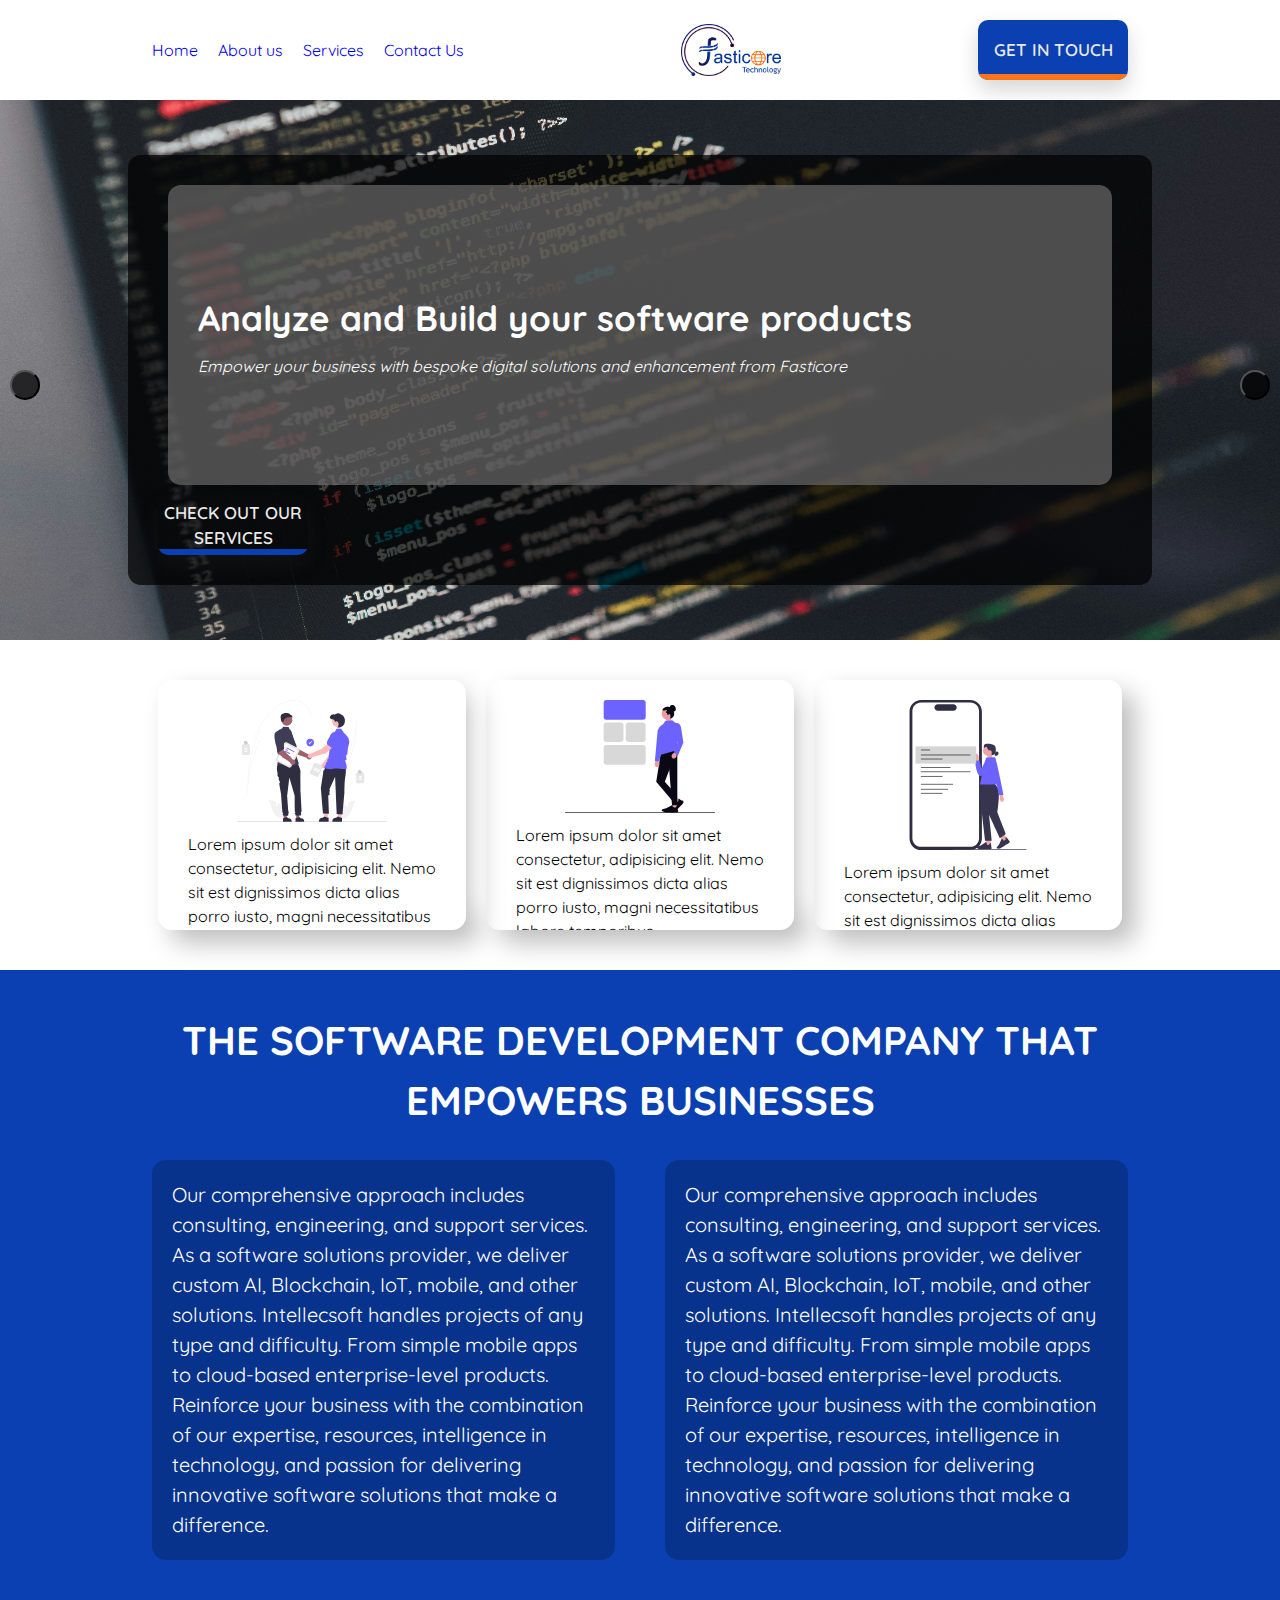
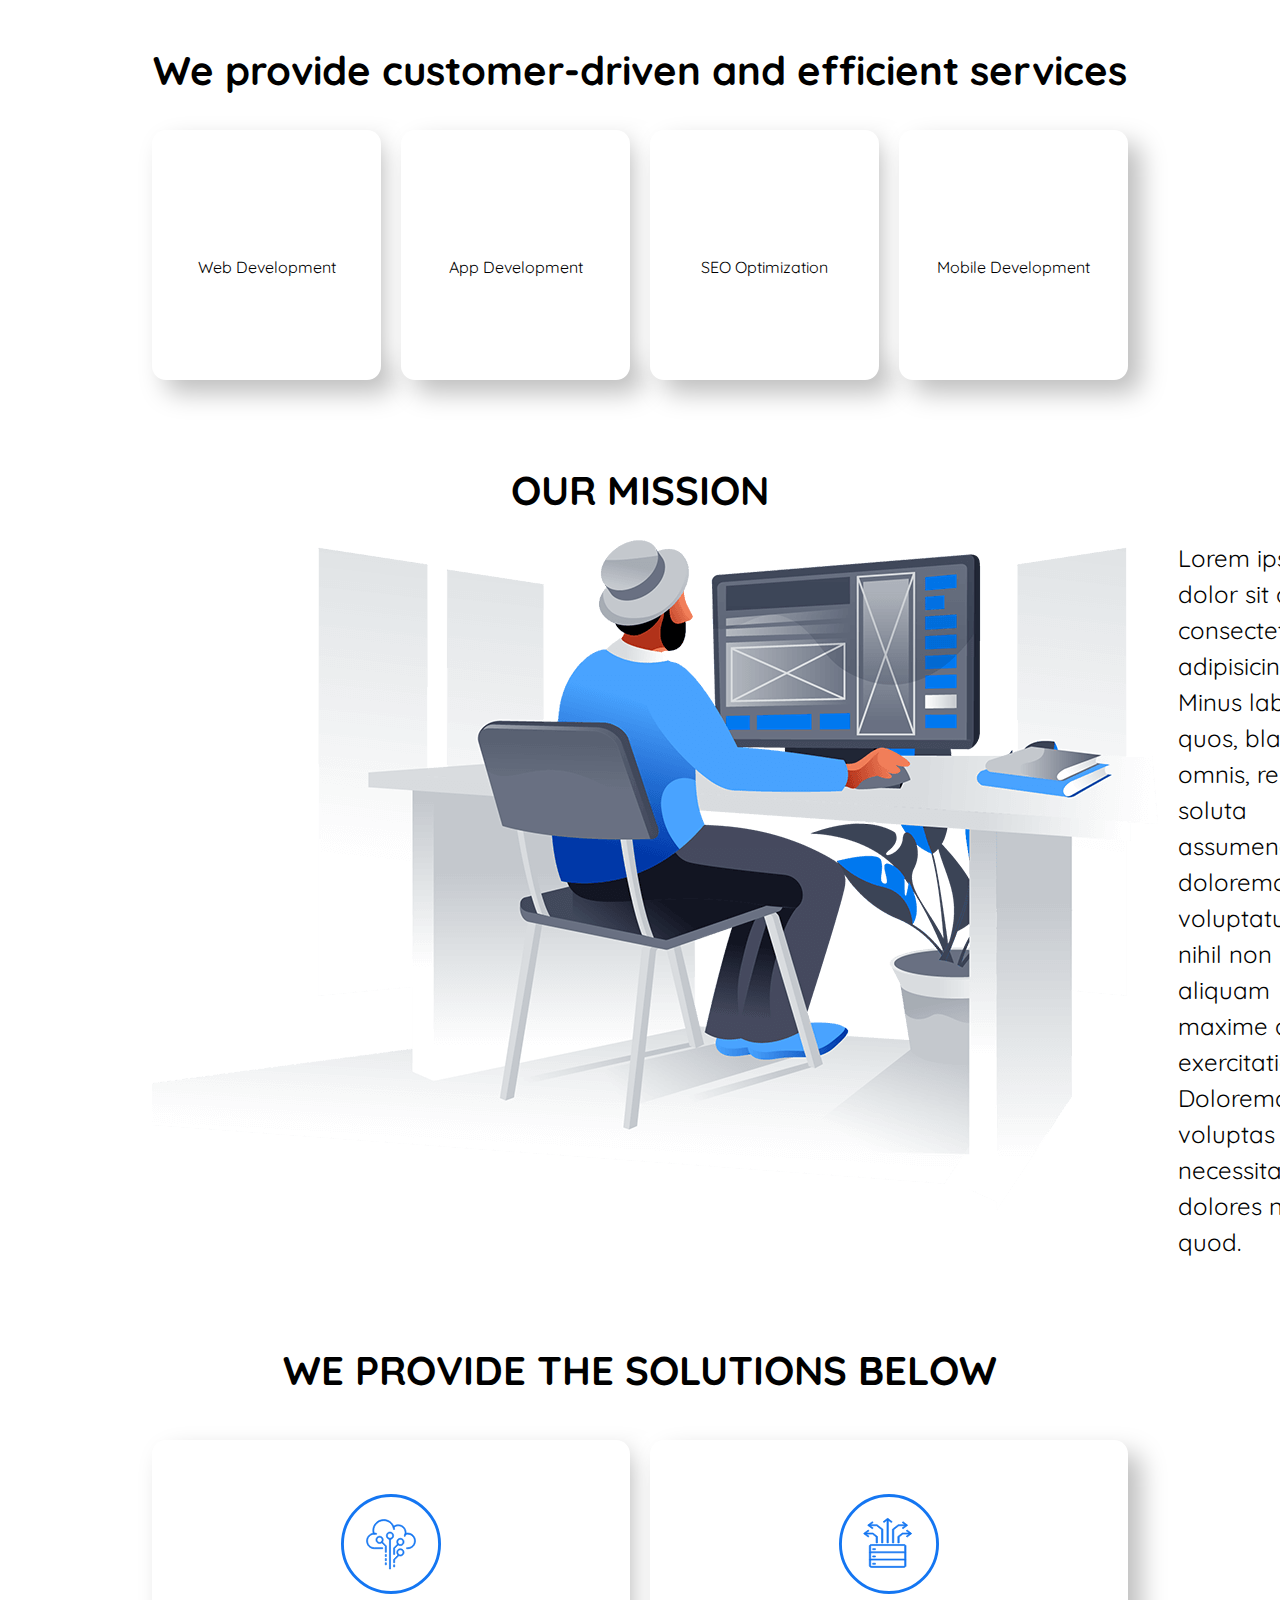
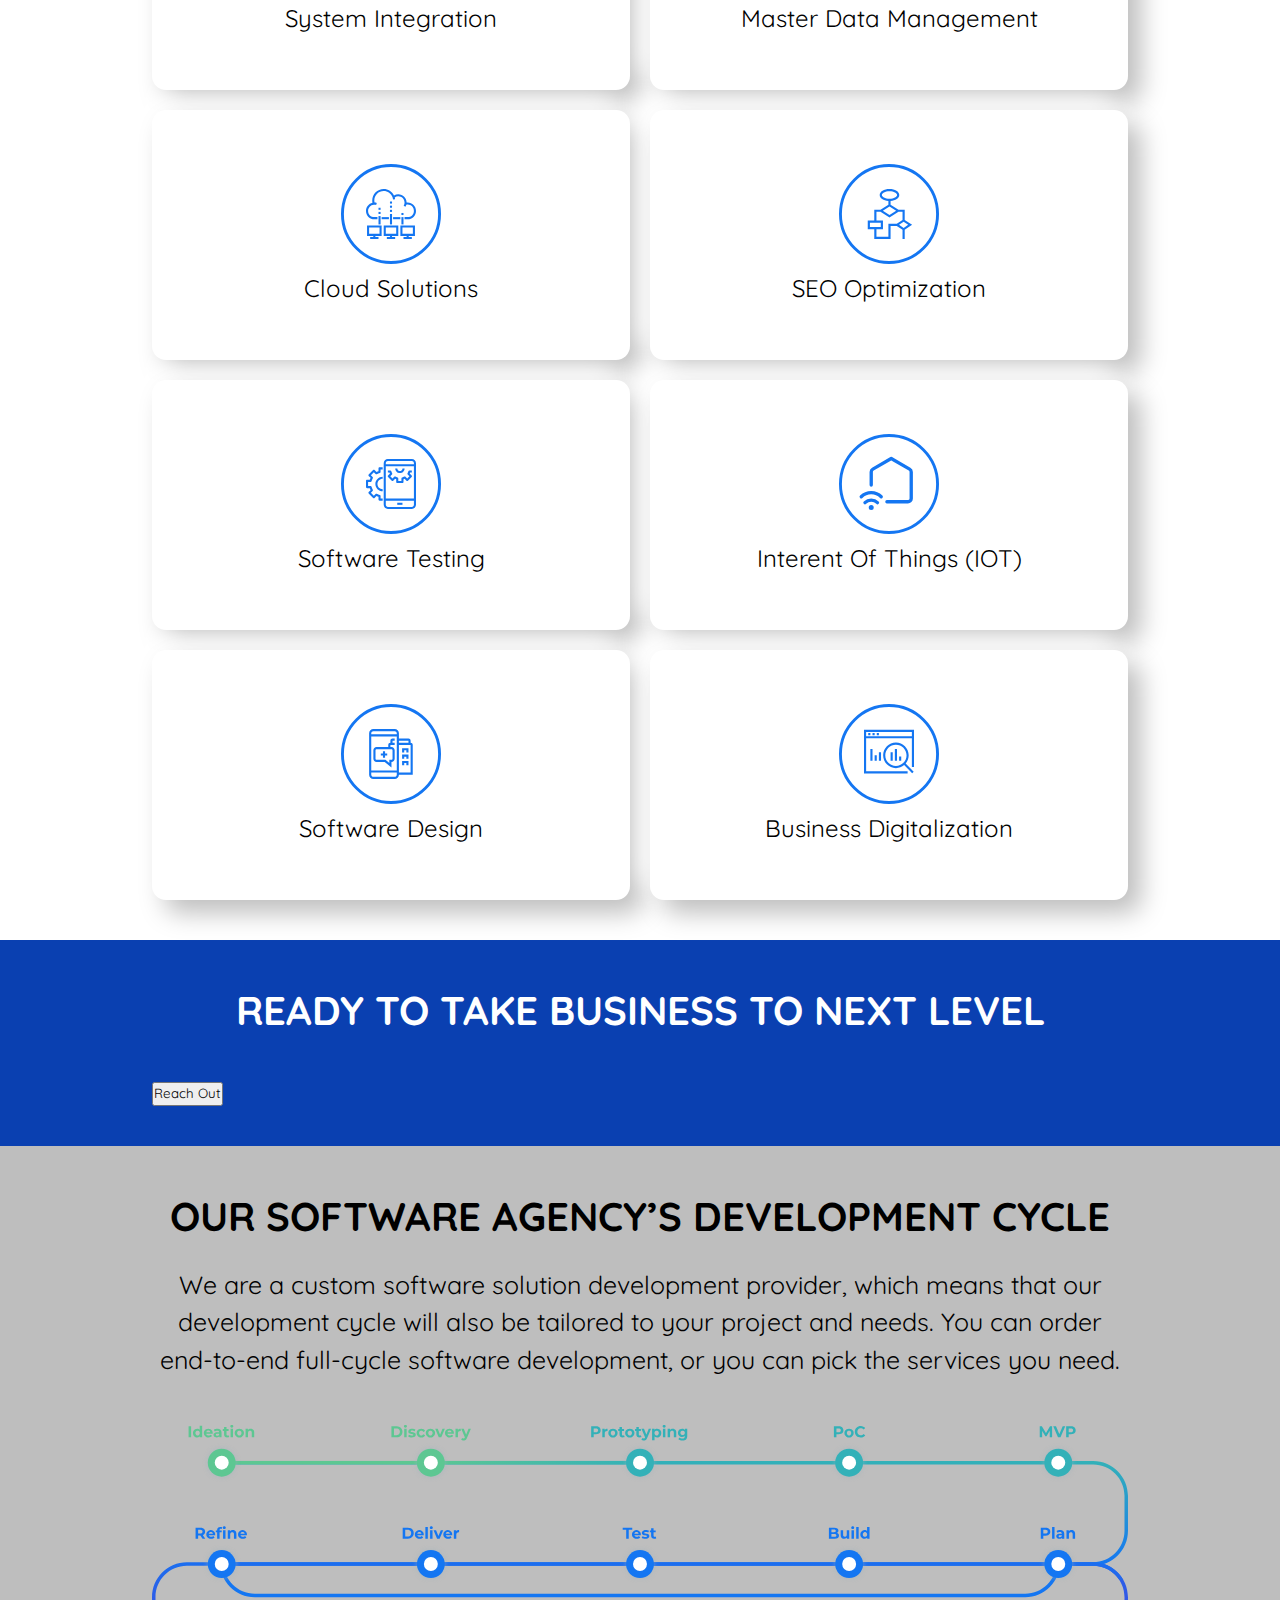
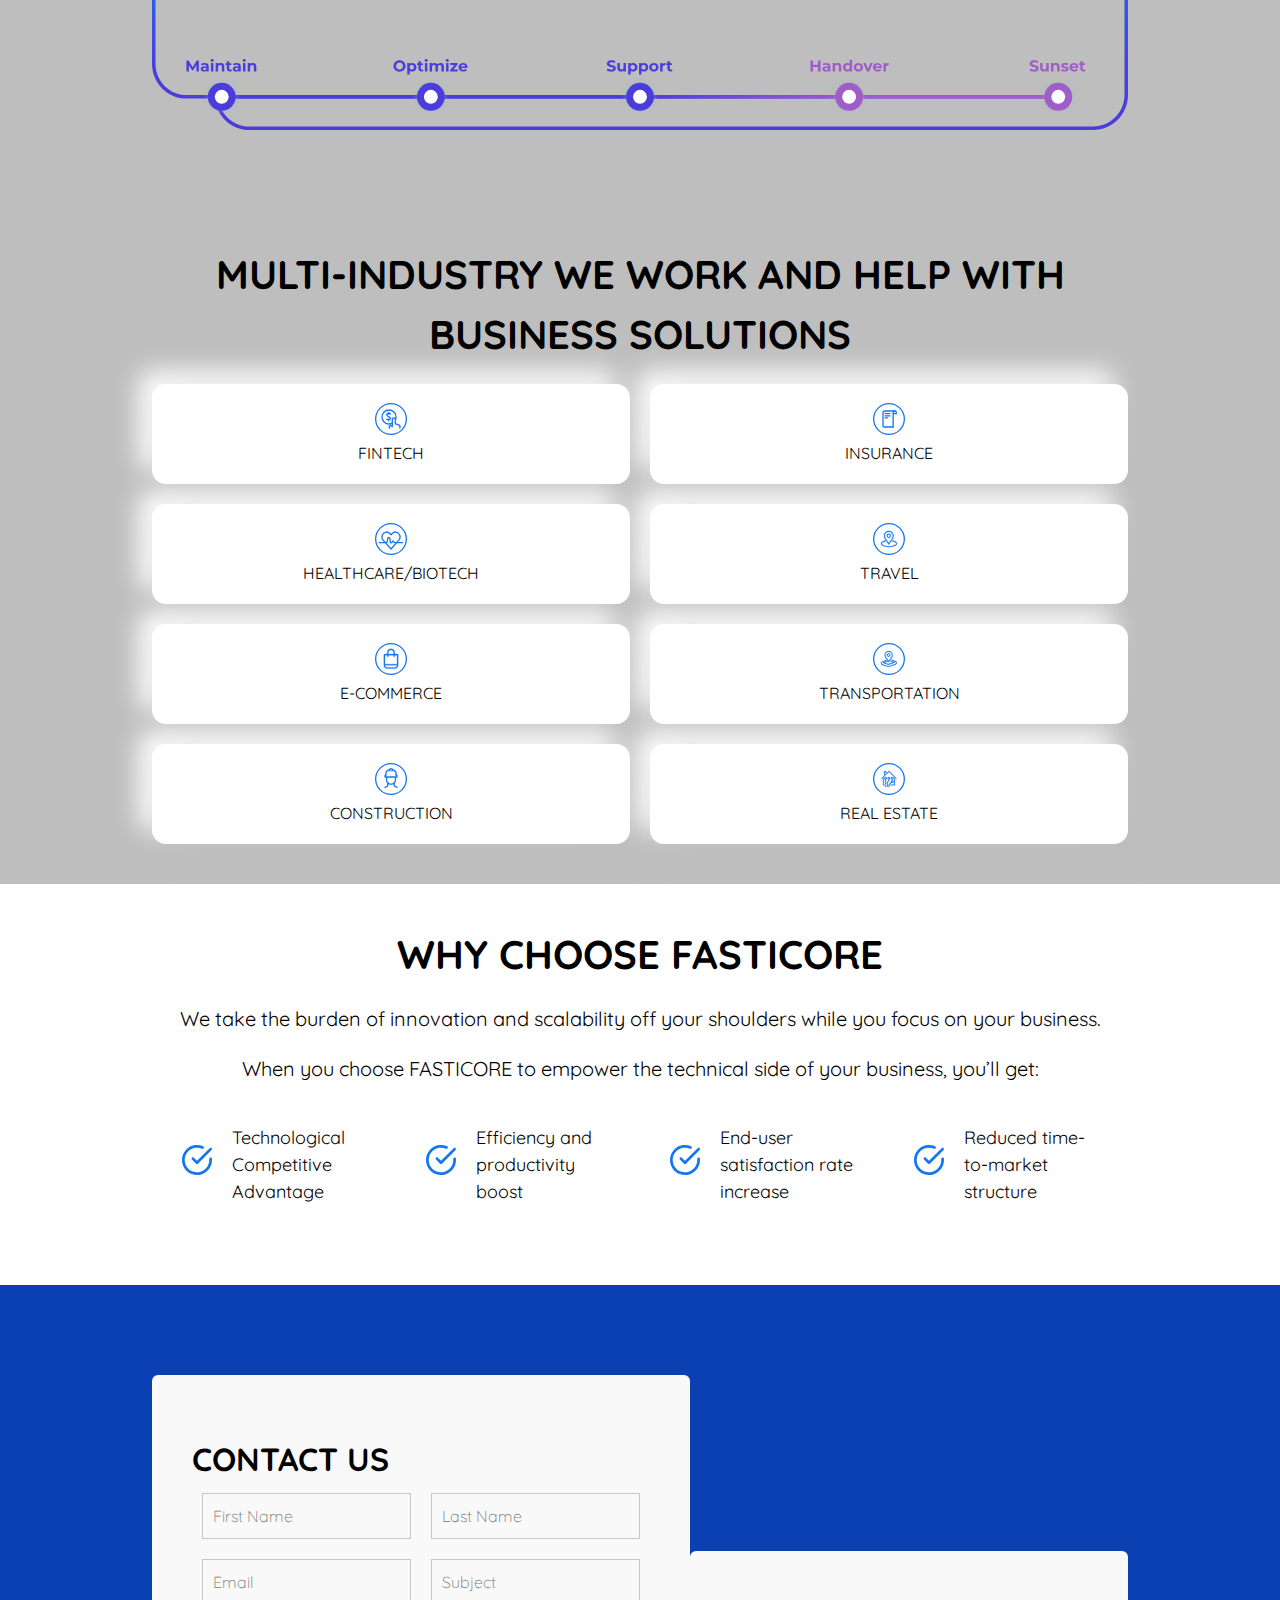
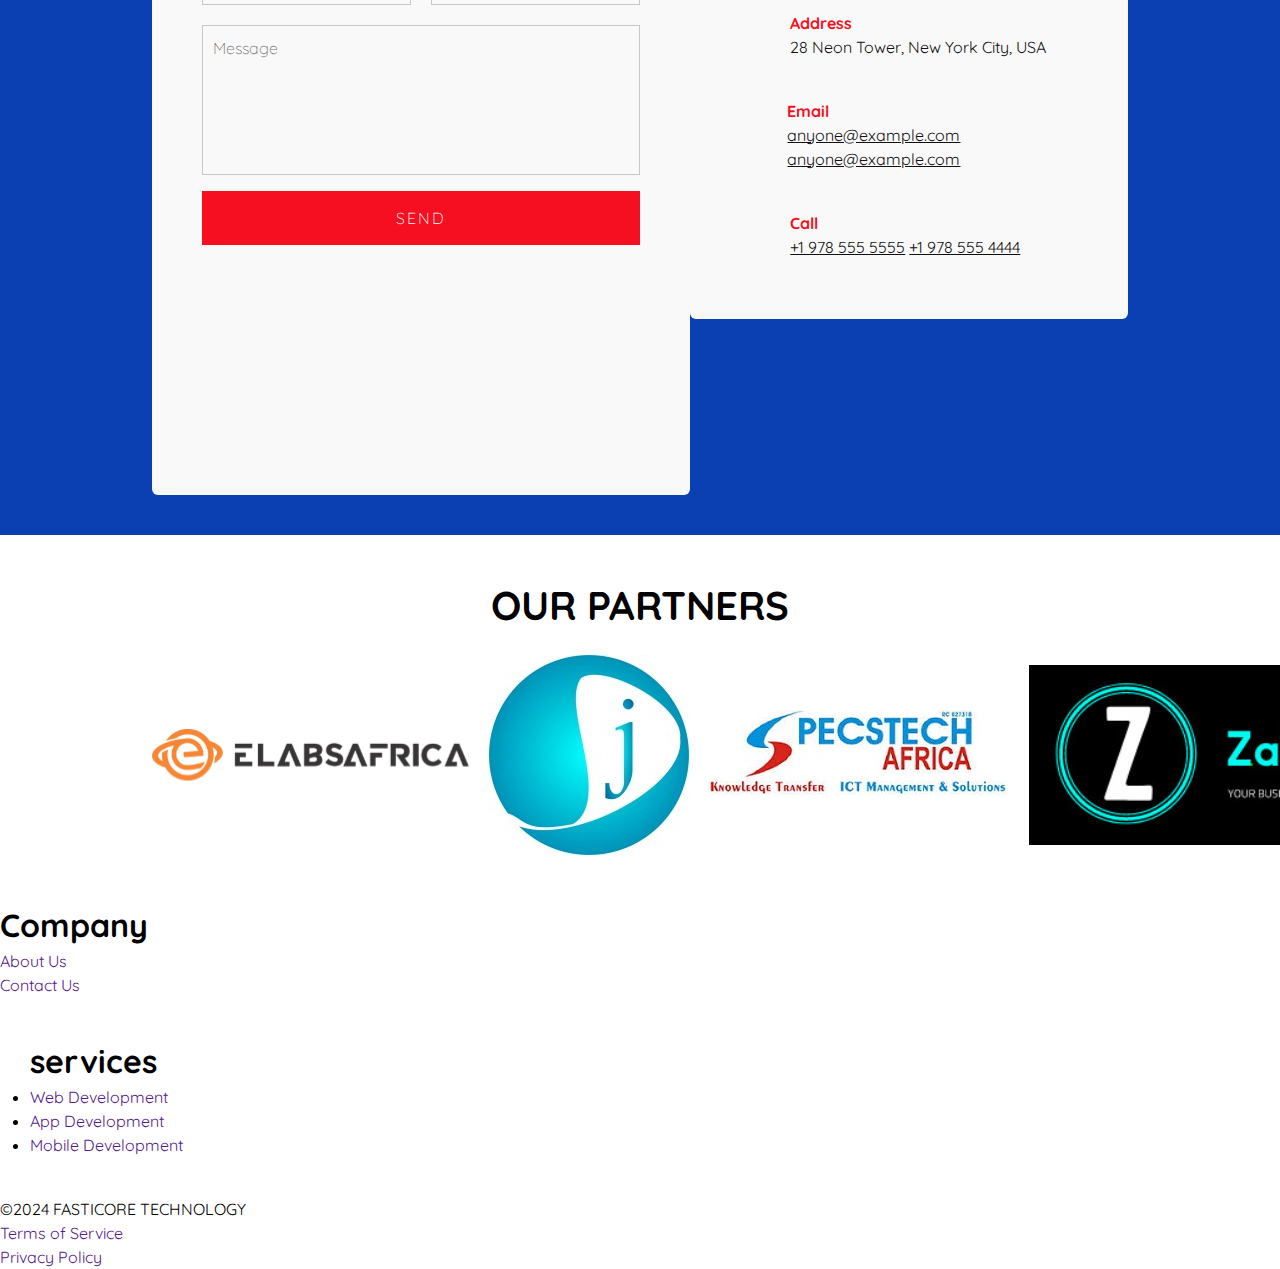
==== commit a40f28c6: "fixed buttons" ====
--- a/index.html
+++ b/index.html
@@ -36,7 +36,7 @@
             alt="fasticoretechnology logo"
             class="main-logo"
           />
-          <button class="cta-btn">get in touch</button>
+          <button class="button"></button>
         </nav>
 
         <div id="mobile-menu" class="mobile-menu">
@@ -70,7 +70,7 @@
             alt="fasticoretechnology"
             class="main-logo"
           />
-          <button class="cta-btn">get in touch</button>
+          <button class="button"></button>
         </nav>
       </header>
 
@@ -90,8 +90,7 @@
                   enhancement from Fasticore
                 </p>
               </div>
-              <button class="cta-btn">Check out our service</button>
-              <button class="cta-btn">Learn More</button>
+              <button class="button check"></button>
             </div>
           </div>
           <div class="hero-carousel-item" id="hero-carousel-item">
@@ -108,8 +107,7 @@
                   enhancement from Fasticore
                 </p>
               </div>
-              <button class="cta-btn">Check out our service</button>
-              <button class="cta-btn">Learn More</button>
+              <button class="button check"></button>
             </div>
           </div>
           <div class="hero-carousel-item" id="hero-carousel-item">
@@ -126,8 +124,7 @@
                   enhancement from Fasticore
                 </p>
               </div>
-              <button class="cta-btn">Check out our service</button>
-              <button class="cta-btn">Learn More</button>
+              <button class="button check"></button>
             </div>
           </div>
           <button id="prev" class="prev">
@@ -238,7 +235,7 @@
               <div class="service-item-img">
                 <img src="/images/" alt="" />
               </div>
-              <p>Digital Marketing</p>
+              <p>Mobile Development</p>
             </div>
           </div>
         </div>
@@ -320,7 +317,7 @@
       <section class="reach-out">
         <div class="reach-out-container">
           <h1>Ready to take business to next level</h1>
-          <button class="cta-btn reach">Reach Out</button>
+          <button class="">Reach Out</button>
         </div>
       </section>
 
@@ -394,7 +391,7 @@
           </div>
         </div>
       </section>
-<!-- 
+
       <section class="choose">
         <div class="choose-container">
           <h1>WHY CHOOSE FASTICORE</h1>
@@ -409,27 +406,27 @@
           <div class="choose-content">
             <div class="choose-item">
               <div class="choose-item-img">
-                <img src="" alt="" />
-                <p>Technological Competitive Advantage</p>
-              </div>
+                <img src="/images/checkbox.svg" alt="" />
+              </div>
+              <p>Technological Competitive Advantage</p>
             </div>
             <div class="choose-item">
               <div class="choose-item-img">
                 <img src="/images/checkbox.svg" alt="" />
-                <p>Efficiency and productivity boost</p>
-              </div>
+              </div>
+              <p>Efficiency and productivity boost</p>
             </div>
             <div class="choose-item">
               <div class="choose-item-img">
                 <img src="/images/checkbox.svg" alt="" />
-                <p>End-user satisfaction rate increase</p>
-              </div>
+              </div>
+              <p>End-user satisfaction rate increase</p>
             </div>
             <div class="choose-item">
               <div class="choose-item-img">
                 <img src="/images/checkbox.svg" alt="" />
-                <p>Reduced time-to-market</p>
-              </div>
+              </div>
+              <p>Reduced time-to-market structure</p>
             </div>
           </div>
         </div>
@@ -437,7 +434,8 @@
 
       <section class="contact">
         <div class="contact-container">
-          <form>
+          <form class="contact-form">
+            <h1>CONTACT US</h1>
             <div class="row">
               <div class="input50">
                 <input type="text" placeholder="First Name" />
@@ -497,20 +495,48 @@
       <section class="partners">
         <div class="partners-container">
           <h1>OUR PARTNERS</h1>
-          <div class="partners-item">
-            <img src="/images/logo.svg" alt="" />
-          </div>
-          <div class="partners-item">
-            <img src="/images/pat1.jpeg" alt="" />
-          </div>
-          <div class="partners-item">
-            <img src="/images/pat2.jpeg" alt="" />
-          </div>
-          <div class="partners-item">
-            <img src="/images/pat3.png" alt="" />
-          </div>
-        </div>
-      </section> -->
+          <div class="partners-items">
+            <div class="partners-item">
+              <img src="/images/logo.svg" alt="" />
+            </div>
+            <div class="partners-item">
+              <img src="/images/pat1.jpeg" alt="" />
+            </div>
+            <div class="partners-item">
+              <img src="/images/pat2.jpeg" alt="" />
+            </div>
+            <div class="partners-item">
+              <img src="/images/pat3.png" alt="" />
+            </div>
+          </div>
+        </div>
+      </section>
+      <footer>
+        <div class="footer-container">
+          <ul class="company">
+            <h1>Company</h1>
+            <li><a href="">About Us</a></li>
+            <li><a href="">Contact Us</a></li>
+          </ul>
+          <ul class="services">
+            <h1>services</h1>
+            <li><a href="">Web Development</a></li>
+            <li><a href="">App Development</a></li>
+            <li><a href="">Mobile Development</a></li>
+          </ul>
+          <div class="footer-bottom">
+            <p>&copy;2024 FASTICORE TECHNOLOGY</p>
+            <ul>
+              <li>
+                <a href="">Terms of Service</a>
+              </li>
+              <li>
+                <a href="">Privacy Policy</a>
+              </li>
+            </ul>
+          </div>
+        </div>
+      </footer>
     </main>
     <script src="index.js"></script>
   </body>
--- a/index.css
+++ b/index.css
@@ -24,16 +24,81 @@
   line-height: 1.5;
 }
 /* UNiversal */
-.cta-btn {
-  padding: 10px 20px;
+.button {
+  position: relative;
+  background-color: transparent;
+  color: #e8e8e8;
+  font-size: 17px;
+  font-weight: 600;
+  border-radius: 10px;
+  width: 150px;
+  height: 60px;
+  border: none;
   text-transform: uppercase;
-  border: none;
-  background: var(--btn-color);
-  color: var(--light);
-  font-size: 16px;
-  font-weight: bold;
-  border-radius: 5px;
-}
+  cursor: pointer;
+  overflow: hidden;
+  box-shadow: 0 10px 20px rgba(51, 51, 51, 0.2);
+  transition: all 0.3s cubic-bezier(0.23, 1, 0.320, 1);
+}
+
+.button::before {
+  content: "get in touch";
+  display: flex;
+  align-items: center;
+  justify-content: center;
+  width: 100%;
+  height: 100%;
+  pointer-events: none;
+  background: #fd751a;
+  transform: translate(0%,90%);
+  z-index: 99;
+  position: relative;
+  transform-origin: bottom;
+  transition: all 0.6s cubic-bezier(0.23, 1, 0.320, 1);
+}
+
+.button::after {
+  content: "get in touch";
+  display: flex;
+  align-items: center;
+  justify-content: center;
+  background-color: #0a40b1;
+  width: 100%;
+  height: 100%;
+  pointer-events: none;
+  transform-origin: top;
+  transform: translate(0%,-100%);
+  transition: all 0.6s cubic-bezier(0.23, 1, 0.320, 1);
+}
+
+.button:hover::before {
+  transform: translate(0%,0%);
+}
+
+.button:hover::after {
+  transform: translate(0%,-200%);
+}
+
+.button:focus {
+  outline: none;
+}
+
+.button:active {
+  scale: 0.95;
+
+}
+.button.check::before {
+  content: "check our services";
+  background-color: #0a40b1;
+}
+
+.button.check::after {
+  content: "check out our services";
+  background: transparent;
+}
+
+
+
 /* Main menu */
 header {
   width: 100%;
@@ -76,7 +141,7 @@
   color: var(--light);
   height: 100%;
   width: 100%;
-  padding: 10px 0px;
+ 
   z-index: 10;
 }
 .mobile-menu.active {
@@ -96,8 +161,8 @@
 }
 .mobile-menu-links {
   position: absolute;
-  left: 0;
-  top: 20vh;
+  left: 45%;
+  top: 40vh;
 }
 .menu-btn {
   width: 30px;
@@ -186,6 +251,7 @@
 .float-content p {
   font-style: italic;
 }
+
 .hero-carousel-contents button {
   display: block;
   margin-bottom: 10px;
@@ -358,6 +424,7 @@
 }
 .software-cycle {
   padding: 40px 30px;
+  background-color: #bebebe;
 }
 .cycle-container {
   margin: 0 10%;
@@ -379,6 +446,7 @@
 }
 .industries {
   padding: 40px 30px;
+  background: #bebebe;
 }
 .industries-container {
   margin: 0 10%;
@@ -409,7 +477,160 @@
   width: 100%;
   text-align: center;
 }
-
+.choose {
+  padding: 40px 30px;
+}
+.choose-container {
+  margin: 0 10%;
+}
+.choose-container h1 {
+  text-align: center;
+  margin-bottom: 20px;
+  font-size: 40px;
+}
+.choose-container > p {
+  text-align: center;
+  margin-bottom: 20px;
+  font-size: 20px;
+}
+.choose-content {
+  display: grid;
+  grid-template-columns: repeat(4, 1fr);
+}
+.choose-item {
+  gap: 20px;
+  background-color: var(--light);
+  border-radius: 14px;
+  width: 100%;
+  padding: 20px 30px;
+  display: flex;
+  justify-content: center;
+  align-items: center;
+}
+.choose-item-img {
+  font-size: 20px;
+  margin-bottom: 20px;
+}
+.choose-item p {
+  font-size: 18px;
+  margin-bottom: 20px;
+}
+.contact {
+  padding: 40px 30px;
+  background: #0a40b1;
+}
+.contact-container {
+  margin: 0 10%;
+  position: relative;
+  display: flex;
+  justify-content: space-between;
+  align-items: center;
+  margin-top: 50px;
+}
+
+.contact-form {
+  height: 80vh;
+  position: relative;
+  background: #f9f9f9;
+  padding: 60px 40px 20px;
+  border-radius: 6px;
+}
+
+.contact-form form {
+  width: 100%;
+}
+
+.contact-form .row {
+  width: 100%;
+  display: flex;
+}
+
+.contact-form .input50 {
+  width: 50%;
+  margin: 0 10px;
+}
+
+.contact-form .input100 {
+  width: 100%;
+  margin: 0 10px;
+}
+
+.contact-form .row input,
+.contact-form .row textarea {
+  position: relative;
+  border: 1px solid rgba(0, 0, 0, 0.2);
+  color: #111;
+  background: transparent;
+  width: 100%;
+  padding: 10px;
+  outline: none;
+  font-size: 16px;
+  font-weight: 300;
+  margin: 10px 0;
+  resize: none;
+}
+
+.contact-form .row textarea {
+  height: 150px;
+}
+
+.contact-form .row input[type="submit"] {
+  background-color: #f60f20;
+  color: #fff;
+  margin: 0;
+  text-transform: uppercase;
+  letter-spacing: 2px;
+  font-weight: 300;
+  border: 0;
+  cursor: pointer;
+  padding: 15px 0;
+}
+.contact-form .row input[type="submit"]:hover {
+  transform: scale(0.98);
+}
+.contact-info {
+  width: 450px;
+  background: #f9f9f9;
+  padding: 60px 40px 20px;
+  border-radius: 6px;
+}
+
+.contact-info .info-box {
+  display: flex;
+  align-items: flex-start;
+  margin-bottom: 40px;
+}
+
+.contact-info .info-box .contact-icon {
+  width: 20px;
+  margin-right: 40px;
+}
+
+.contact-info .info-box .details h4 {
+  color: #f60f20;
+}
+
+.contact-info .info-box .details p,
+.contact-info .info-box .details a {
+  color: #111;
+}
+.partners {
+  padding: 40px 30px;
+}
+.partners-container {
+  margin: 0 10%;
+}
+.partners-container h1 {
+  text-align: center;
+  margin-bottom: 20px;
+  font-size: 40px;
+}
+.partners-items {
+  display: grid;
+  grid-template-columns: repeat(4, 1fr);
+  align-items: center;
+  gap: 20px;
+}
 /* Animations */
 .scale-in-bl {
   -webkit-animation: scale-in-bl 0.5s cubic-bezier(0.25, 0.46, 0.45, 0.94) both;
@@ -465,9 +686,6 @@
   .mobile-nav {
     display: flex;
   }
-  .cta-btn {
-    padding: 10px 10px;
-  }
   .vision-cards {
     display: block;
   }
@@ -484,6 +702,68 @@
   }
   .mission-img img {
     width: 100%;
+  }
+  .choose {
+    height: auto;
+    padding: 40px 0px;
+  }
+  .choose-container {
+    padding: 40px 0px;
+    margin: 0 30px;
+    height: 100%;
+  }
+  .choose-container h1 {
+    font-size: 24px;
+  }
+  .choose-content {
+    display: block;
+  }
+  .choose-item {
+    margin-bottom: 20px;
+    display: block;
+    text-align: center;
+  }
+  .choose-item p {
+    font-size: 16px;
+  }
+  .choose-container > p {
+    font-size: 18px;
+  }
+  .contact {
+    height: auto;
+    padding: 40px 0px;
+  }
+  .contact-container {
+    display: block;
+    padding: 40px 0px;
+    margin: 0 30px;
+    height: 100%;
+  }
+  .contact-form {
+    margin-bottom: 20px;
+  }
+  .contact-info {
+    width: auto;
+  }
+  .contact-form {
+    width: 100%;
+    padding: 30px 30px 20px;
+  }
+
+  .contact-form .row {
+    flex-direction: column;
+  }
+
+  .contact-form .input50,
+  .contact-form .input100 {
+    width: 100%;
+    margin: 0;
+  }
+
+  .contact-info {
+    width: 100%;
+    margin-top: 20px;
+    padding: 30px 30px 20px;
   }
 }
 @media (max-width: 768px) {
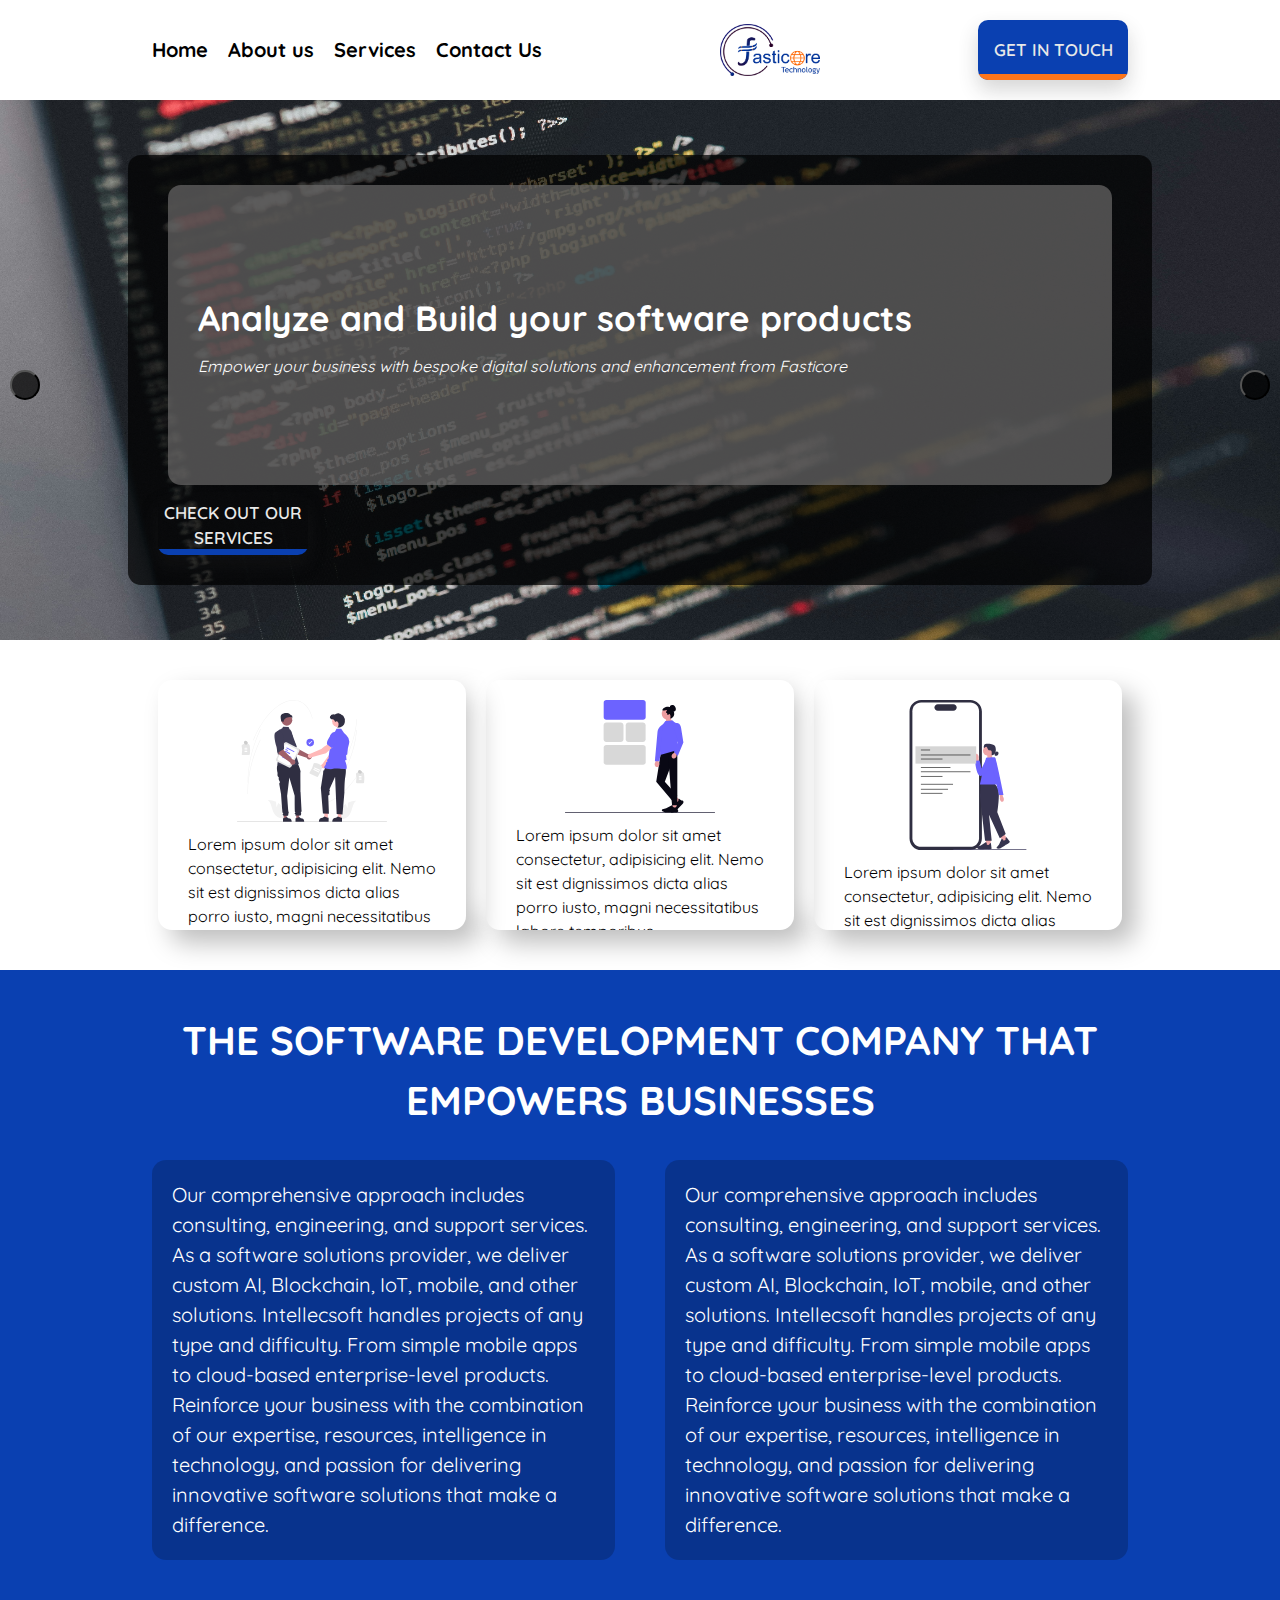
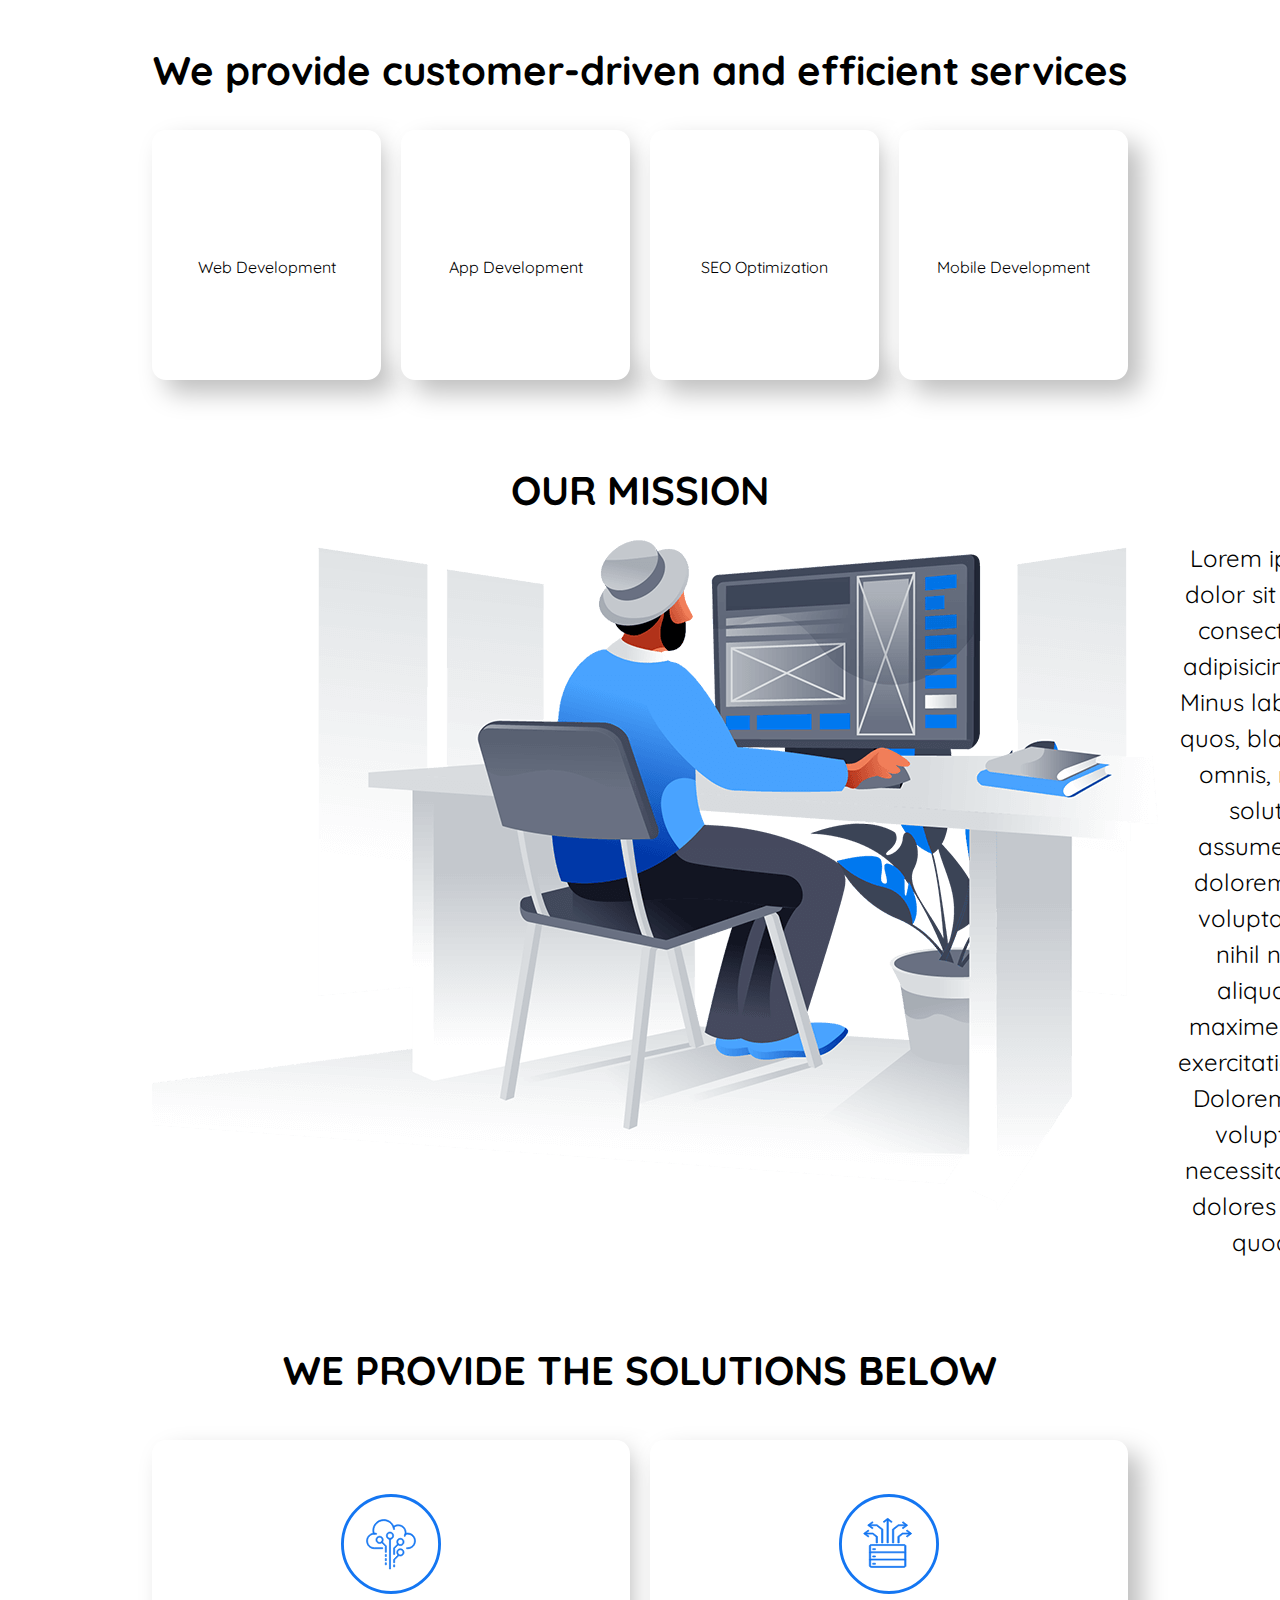
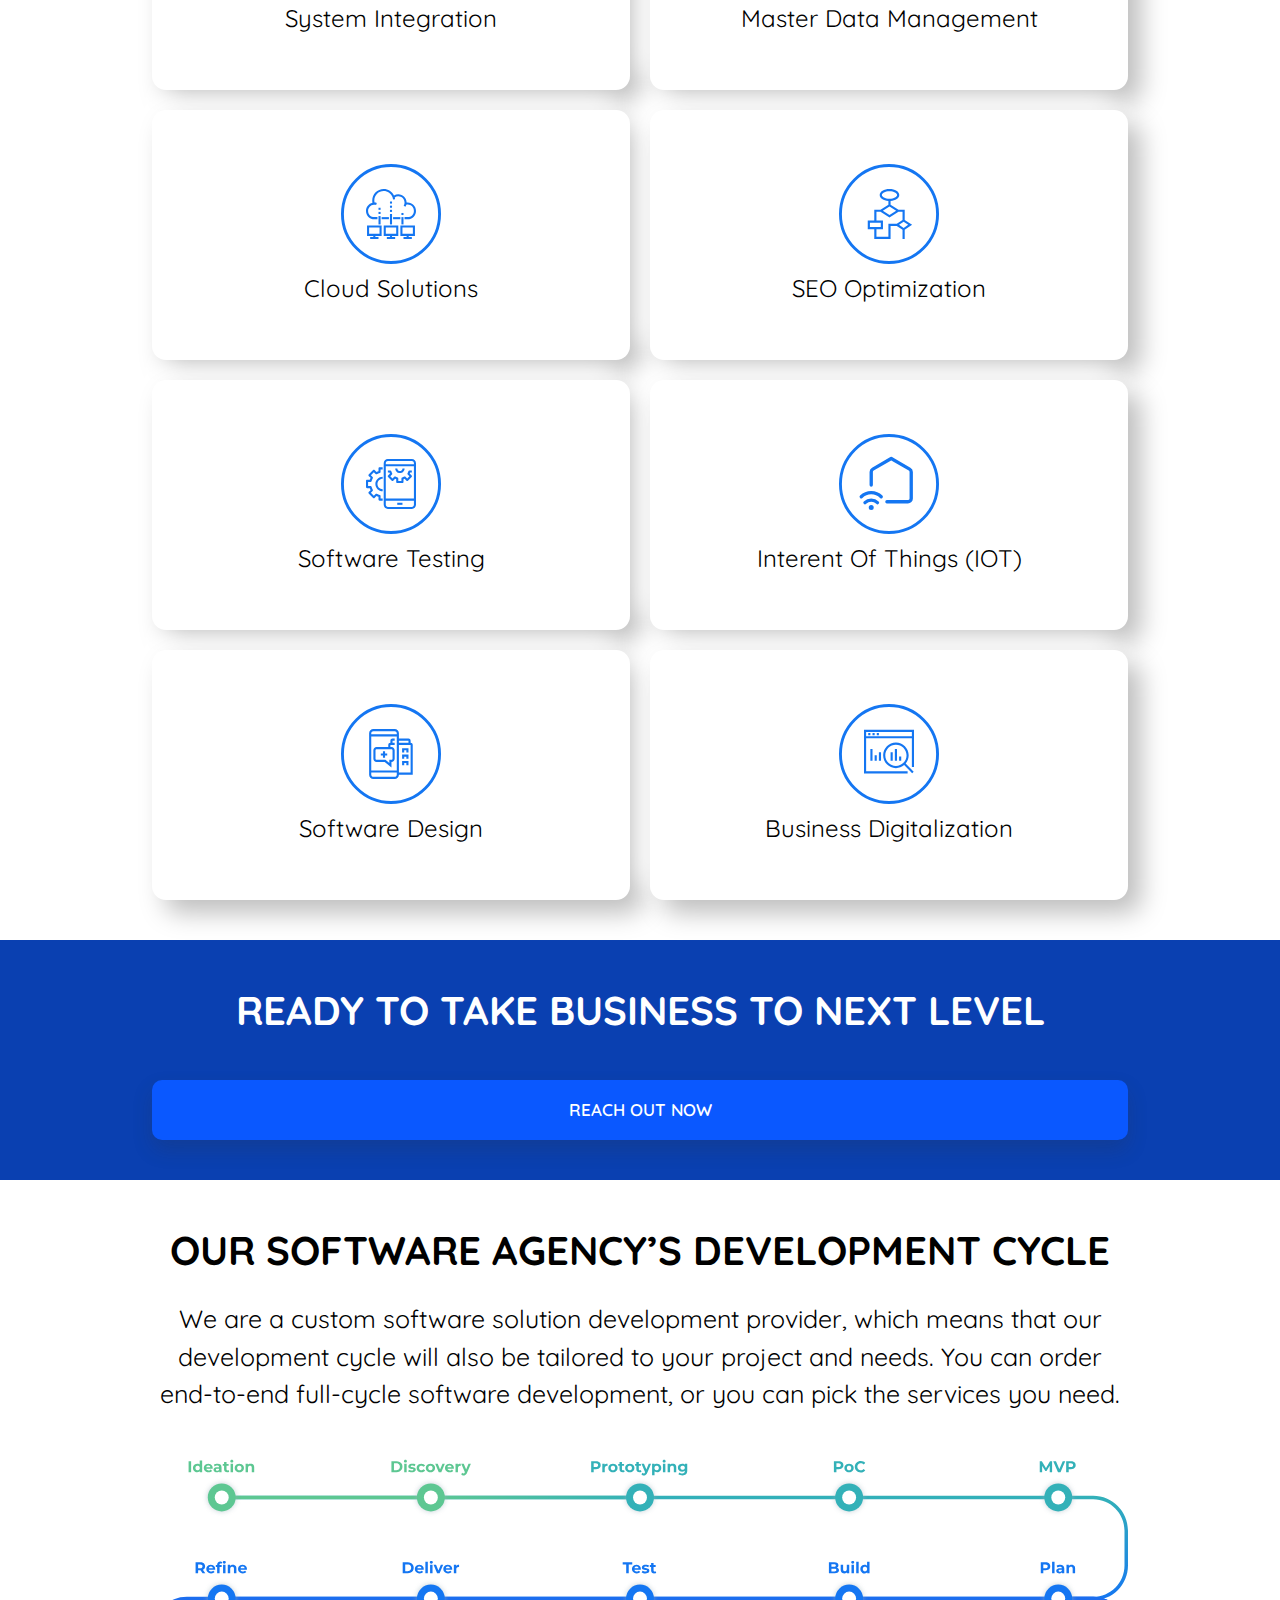
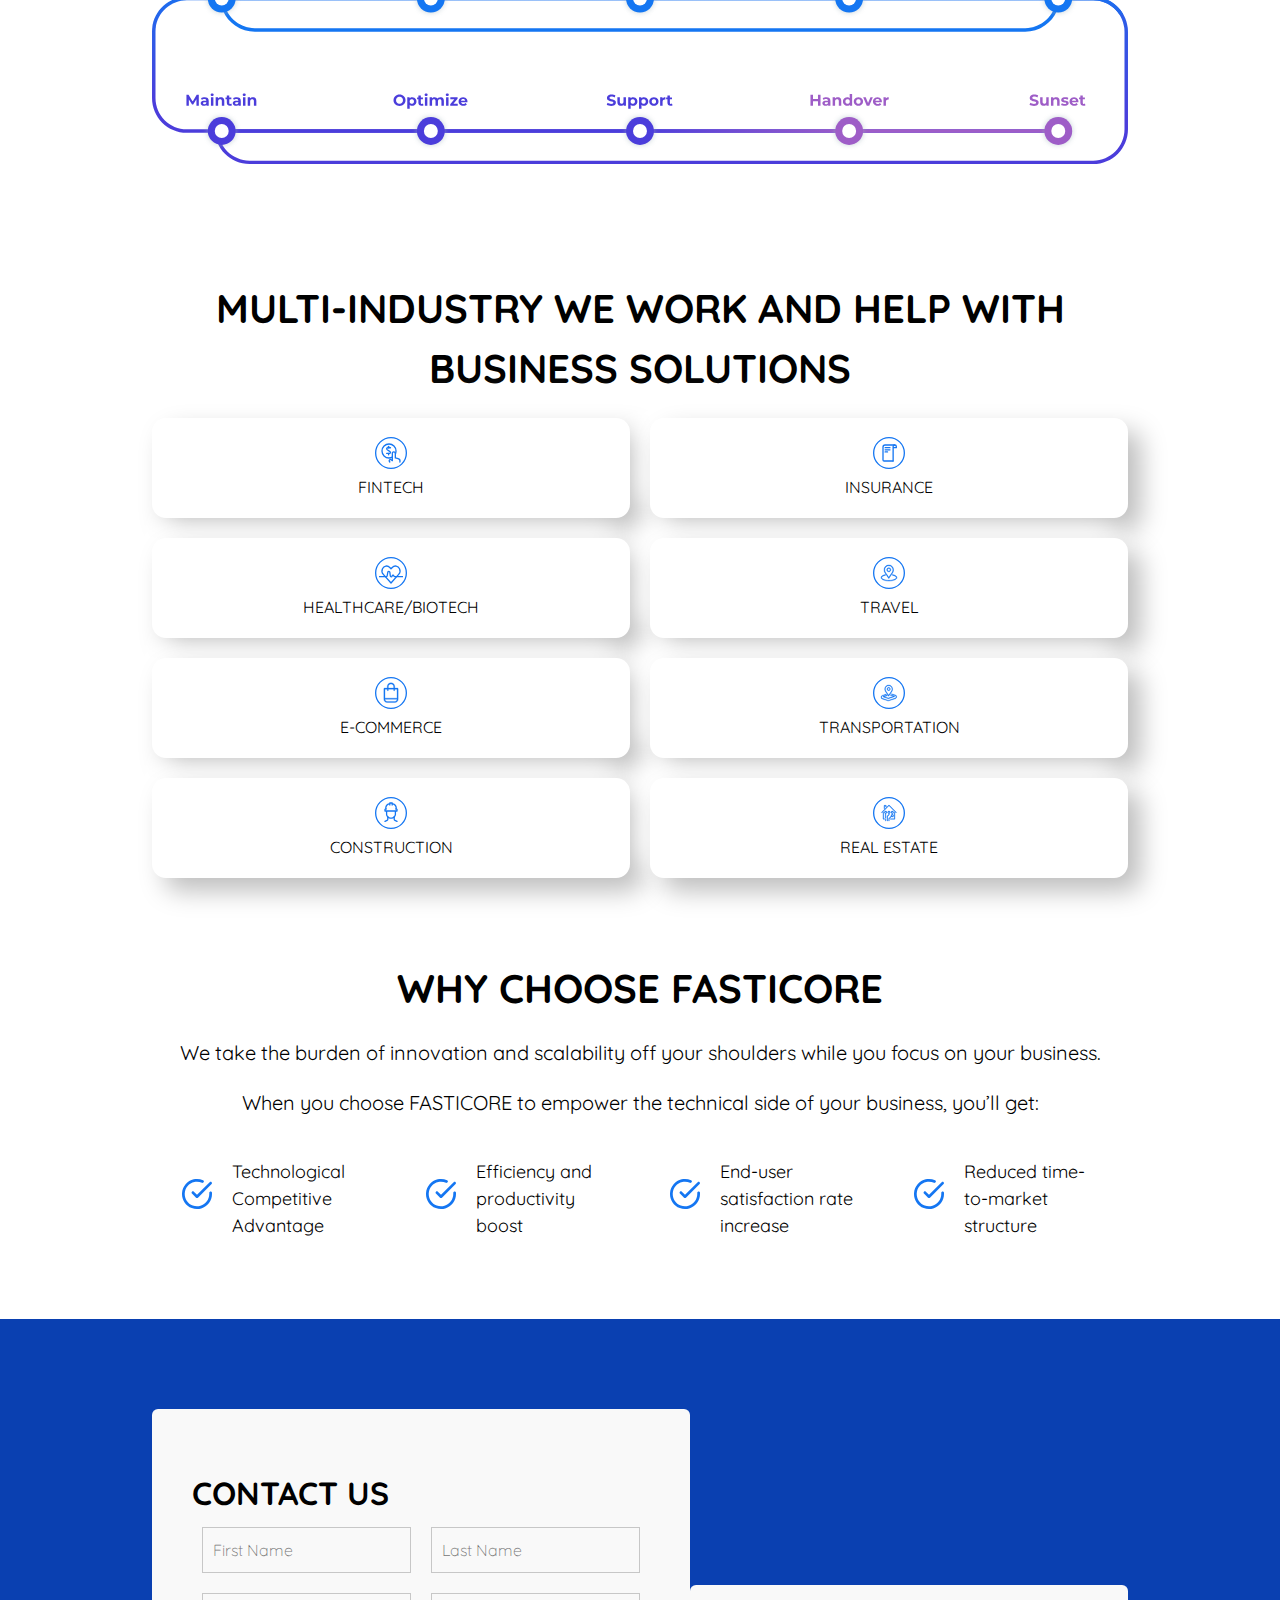
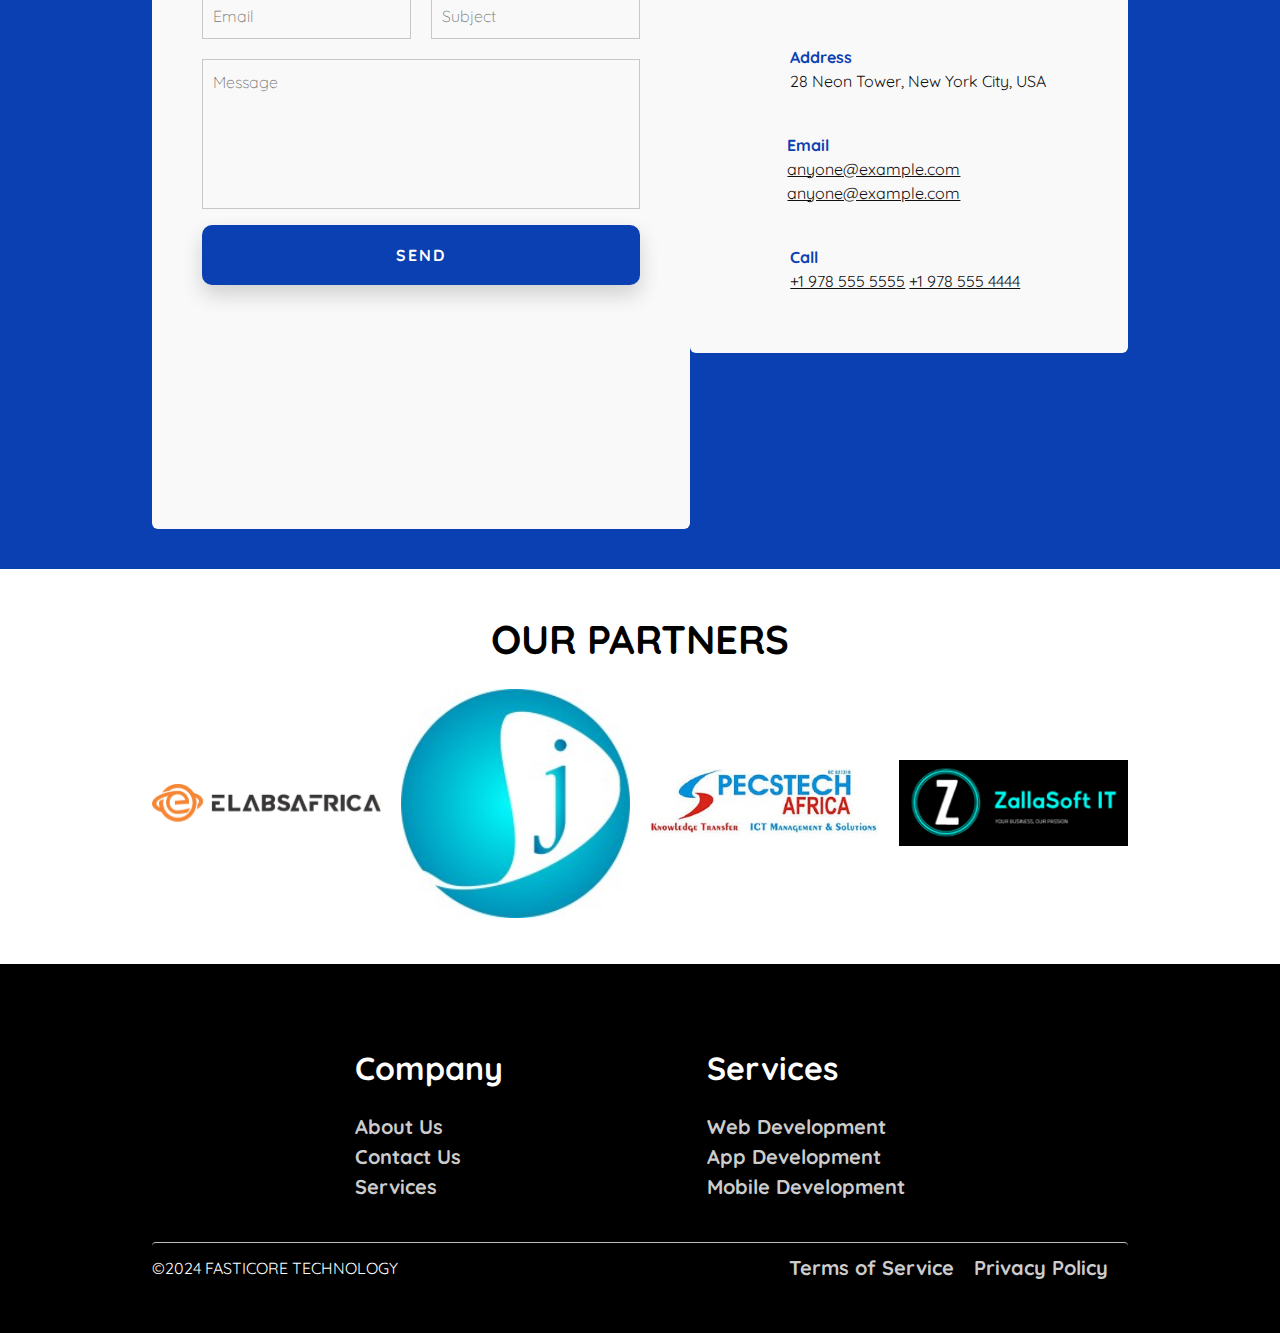
==== commit 34279373: "added footer, made some responsive changes, fixed images width" ====
--- a/index.html
+++ b/index.html
@@ -41,10 +41,12 @@
 
         <div id="mobile-menu" class="mobile-menu">
           <div class="mobile-menu-contents">
-            <button id="close" class="menu-btn">
-              <i class="fa-solid fa-x"></i>
-            </button>
-            <img class="main-logo" src="./images/main-logo.png" alt="" />
+            <div class="heading">
+              <button id="close" class="menu-btn">
+                <i class="fa-solid fa-x"></i>
+              </button>
+              <img class="main-logo" src="./images/main-logo.png" alt="" />
+            </div>
             <ul class="mobile-menu-links">
               <li>
                 <a href="">Home</a>
@@ -317,7 +319,7 @@
       <section class="reach-out">
         <div class="reach-out-container">
           <h1>Ready to take business to next level</h1>
-          <button class="">Reach Out</button>
+          <button class="">Reach Out Now</button>
         </div>
       </section>
 
@@ -459,7 +461,7 @@
             </div>
             <div class="row">
               <div class="input100">
-                <input type="submit" value="Send" />
+                <input type="submit" value="Send" class="button" />
               </div>
             </div>
           </form>
@@ -513,17 +515,20 @@
       </section>
       <footer>
         <div class="footer-container">
-          <ul class="company">
-            <h1>Company</h1>
-            <li><a href="">About Us</a></li>
-            <li><a href="">Contact Us</a></li>
-          </ul>
-          <ul class="services">
-            <h1>services</h1>
-            <li><a href="">Web Development</a></li>
-            <li><a href="">App Development</a></li>
-            <li><a href="">Mobile Development</a></li>
-          </ul>
+          <div class="footer-links">
+            <ul class="company">
+              <h1>Company</h1>
+              <li><a href="">About Us</a></li>
+              <li><a href="">Contact Us</a></li>
+              <li><a href="">Services</a></li>
+            </ul>
+            <ul class="services">
+              <h1>Services</h1>
+              <li><a href="">Web Development</a></li>
+              <li><a href="">App Development</a></li>
+              <li><a href="">Mobile Development</a></li>
+            </ul>
+          </div>
           <div class="footer-bottom">
             <p>&copy;2024 FASTICORE TECHNOLOGY</p>
             <ul>
--- a/index.css
+++ b/index.css
@@ -38,7 +38,7 @@
   cursor: pointer;
   overflow: hidden;
   box-shadow: 0 10px 20px rgba(51, 51, 51, 0.2);
-  transition: all 0.3s cubic-bezier(0.23, 1, 0.320, 1);
+  transition: all 0.3s cubic-bezier(0.23, 1, 0.32, 1);
 }
 
 .button::before {
@@ -50,11 +50,11 @@
   height: 100%;
   pointer-events: none;
   background: #fd751a;
-  transform: translate(0%,90%);
+  transform: translate(0%, 90%);
   z-index: 99;
   position: relative;
   transform-origin: bottom;
-  transition: all 0.6s cubic-bezier(0.23, 1, 0.320, 1);
+  transition: all 0.6s cubic-bezier(0.23, 1, 0.32, 1);
 }
 
 .button::after {
@@ -67,16 +67,16 @@
   height: 100%;
   pointer-events: none;
   transform-origin: top;
-  transform: translate(0%,-100%);
-  transition: all 0.6s cubic-bezier(0.23, 1, 0.320, 1);
+  transform: translate(0%, -100%);
+  transition: all 0.6s cubic-bezier(0.23, 1, 0.32, 1);
 }
 
 .button:hover::before {
-  transform: translate(0%,0%);
+  transform: translate(0%, 0%);
 }
 
 .button:hover::after {
-  transform: translate(0%,-200%);
+  transform: translate(0%, -200%);
 }
 
 .button:focus {
@@ -85,7 +85,6 @@
 
 .button:active {
   scale: 0.95;
-
 }
 .button.check::before {
   content: "check our services";
@@ -97,8 +96,6 @@
   background: transparent;
 }
 
-
-
 /* Main menu */
 header {
   width: 100%;
@@ -119,6 +116,17 @@
 ul li a {
   text-decoration: none;
   margin-right: 20px;
+  color: var(--dark);
+  font-size: 20px;
+  font-weight: bold;
+}
+ul li a:hover {
+  text-decoration: none;
+  margin-right: 20px;
+  color: var(--grey);
+  border-bottom: 1px solid #cccccc;
+  padding-bottom: 5px;
+  transition: all 0.3s cubic-bezier(0.23, 1, 0.32, 1);
 }
 .main-logo {
   width: 100px;
@@ -141,8 +149,7 @@
   color: var(--light);
   height: 100%;
   width: 100%;
- 
-  z-index: 10;
+  z-index: 100;
 }
 .mobile-menu.active {
   display: block; /* Show when active */
@@ -151,18 +158,42 @@
   position: relative;
   margin: 0 10px;
 }
+.mobile-menu-contents .heading {
+  display: flex;
+  justify-content: space-evenly;
+  align-items: center;
+  margin-top: 20px;
+  position: relative;
+}
 .mobile-menu button {
   position: absolute;
   top: 10px;
-}
-.mobile-menu img {
+  left: 10px;
+}
+/* .mobile-menu img {
   position: absolute;
   right: 50%;
-}
+  top: 10px;
+}  */
 .mobile-menu-links {
   position: absolute;
-  left: 45%;
-  top: 40vh;
+  left: 40px;
+  top: 30vh;
+}
+.mobile-menu-links li {
+  margin-bottom: 20px;
+}
+.mobile-menu-links li a {
+  font-size: 30px;
+  color: var(--dark);
+  padding-bottom: 10px;
+  border-bottom: 1px solid #000000;
+  transition: all 0.3s cubic-bezier(0.23, 1, 0.32, 1);
+}
+.mobile-menu-links li a:hover {
+  color: var(--grey);
+  border-bottom: 1px solid #cccccc;
+  transition: all 0.3s cubic-bezier(0.23, 1, 0.32, 1);
 }
 .menu-btn {
   width: 30px;
@@ -170,6 +201,7 @@
   border: none;
   border-radius: 2px;
   font-size: 20px;
+  cursor: pointer;
 }
 
 /* Hero */
@@ -194,6 +226,7 @@
   left: 0;
   color: var(--light);
   margin-left: 10px;
+  cursor: pointer;
 }
 .hero-carousel .next {
   height: 30px;
@@ -205,6 +238,7 @@
   right: 0;
   color: var(--light);
   margin-right: 10px;
+  cursor: pointer;
 }
 .hero-carousel-item {
   height: 100%;
@@ -212,6 +246,7 @@
   display: none;
   justify-content: center;
   align-items: center;
+  cursor: pointer;
 }
 .hero-carousel-item.active {
   display: flex;
@@ -318,6 +353,7 @@
   align-items: center;
   border-radius: 14px;
   padding: 20px 20px;
+  cursor: pointer;
 }
 .vision-card p {
   font-size: 20px;
@@ -358,9 +394,9 @@
 }
 .mission-container {
   margin: 0 10%;
+  text-align: center;
 }
 .mission-container h1 {
-  text-align: center;
   margin-bottom: 20px;
   font-size: 40px;
 }
@@ -368,6 +404,7 @@
   display: flex;
   gap: 20px;
 }
+
 .mission-content p {
   font-size: 24px;
 }
@@ -414,6 +451,7 @@
 }
 .reach-out-container {
   margin: 0 10%;
+  text-align: center;
 }
 .reach-out-container h1 {
   text-align: center;
@@ -422,9 +460,26 @@
   font-size: 40px;
   text-transform: uppercase;
 }
+.reach-out button {
+  background: #0a58ff;
+  font-size: 17px;
+  font-weight: 600;
+  border-radius: 10px;
+  color: white;
+  width: 100%;
+  height: 60px;
+  border: none;
+  text-transform: uppercase;
+  cursor: pointer;
+  overflow: hidden;
+  box-shadow: 0 10px 20px rgba(51, 51, 51, 0.2);
+  transition: all 0.3s cubic-bezier(0.23, 1, 0.32, 1);
+}
+.reach-out button:hover {
+  transform: scale(1.05);
+}
 .software-cycle {
   padding: 40px 30px;
-  background-color: #bebebe;
 }
 .cycle-container {
   margin: 0 10%;
@@ -446,7 +501,6 @@
 }
 .industries {
   padding: 40px 30px;
-  background: #bebebe;
 }
 .industries-container {
   margin: 0 10%;
@@ -538,6 +592,7 @@
 
 .contact-form form {
   width: 100%;
+  height: 100%;
 }
 
 .contact-form .row {
@@ -575,7 +630,7 @@
 }
 
 .contact-form .row input[type="submit"] {
-  background-color: #f60f20;
+  background-color: #0a40b1;
   color: #fff;
   margin: 0;
   text-transform: uppercase;
@@ -584,6 +639,7 @@
   border: 0;
   cursor: pointer;
   padding: 15px 0;
+  font-weight: bold;
 }
 .contact-form .row input[type="submit"]:hover {
   transform: scale(0.98);
@@ -607,7 +663,7 @@
 }
 
 .contact-info .info-box .details h4 {
-  color: #f60f20;
+  color: #0a40b1;
 }
 
 .contact-info .info-box .details p,
@@ -631,6 +687,69 @@
   align-items: center;
   gap: 20px;
 }
+.partners-item {
+  min-width: 200px;
+}
+.partners-item img {
+  width: 100%;
+}
+/* Footer */
+footer {
+  padding: 40px 30px;
+  background: var(--color);
+  color: var(--light);
+}
+.footer-container {
+  margin: 0 10%;
+}
+.footer-links {
+  display: flex;
+  justify-content: space-evenly;
+  align-items: center;
+}
+.footer-links ul {
+  list-style: none;
+}
+.footer-links .services {
+  padding: 40px 0;
+}
+.footer-links h1 {
+  margin-bottom: 20px;
+}
+.footer-links ul li a {
+  color: var(--grey);
+  margin-bottom: 20px;
+}
+.footer-links li a:hover {
+  color: var(--light);
+  transition: 0.5s all;
+}
+.footer-bottom {
+  display: flex;
+  justify-content: space-between;
+  align-items: center;
+  border-top: 1px solid #bebebe;
+  border-radius: 4px;
+  width: 100%;
+  padding: 10px 0;
+}
+.footer-bottom ul {
+  display: flex;
+  list-style: none;
+  align-items: center;
+}
+.footer-bottom p {
+  color: var(--light);
+}
+.footer-bottom ul li a {
+  color: #ccc;
+  margin-right: 2;
+}
+.footer-bottom ul li a:hover {
+  color: var(--light);
+  transition: 0.5s all;
+}
+
 /* Animations */
 .scale-in-bl {
   -webkit-animation: scale-in-bl 0.5s cubic-bezier(0.25, 0.46, 0.45, 0.94) both;
@@ -698,7 +817,7 @@
   }
   .mission-img {
     margin-bottom: 20px;
-    width: 200px;
+    min-width: 300px;
   }
   .mission-img img {
     width: 100%;
@@ -741,6 +860,7 @@
   }
   .contact-form {
     margin-bottom: 20px;
+    height: auto;
   }
   .contact-info {
     width: auto;
@@ -765,6 +885,56 @@
     margin-top: 20px;
     padding: 30px 30px 20px;
   }
+  .partners {
+    height: auto;
+    padding: 40px 0px;
+  }
+  .partners-container {
+    padding: 40px 0px;
+    margin: 0 30px;
+    height: 100%;
+  }
+  .partners-container h1 {
+    font-size: 24px;
+  }
+  .partners-items {
+    display: block;
+    width: 100%;
+  }
+  .partners-item {
+    margin-bottom: 20px;
+    display: block;
+    text-align: center;
+    width: 100%;
+  }
+  .partners-item img {
+    width: 100%;
+  }
+  footer {
+    height: auto;
+    padding: 40px 0px;
+  }
+  .footer-container {
+    margin: 0 30px;
+    height: 100%;
+  }
+  .footer-links {
+    display: block;
+  }
+
+  .footer-bottom {
+    display: flex;
+    justify-content: space-between;
+    align-items: center;
+    border-top: 1px solid #bebebe;
+    border-radius: 4px;
+    width: 100%;
+  }
+  .footer-bottom ul {
+    display: flex;
+    list-style: none;
+    align-items: center;
+  }
 }
 @media (max-width: 768px) {
   .hero {
@@ -783,6 +953,7 @@
   }
   .workflow-item {
     margin-bottom: 20px;
+    cursor: pointer;
   }
 
   .vision {
@@ -811,6 +982,7 @@
   }
   .service-item {
     margin-bottom: 20px;
+    cursor: pointer;
   }
   .solutions {
     height: auto;
@@ -829,10 +1001,26 @@
   }
   .solution-item {
     margin-bottom: 20px;
+    cursor: pointer;
   }
   .solution-item p {
     font-size: 16px;
   }
+  .reach-out {
+    height: auto;
+    padding: 40px 0px;
+  }
+  .reach-out-container {
+    padding: 40px 0px;
+    margin: 0 30px;
+    height: 100%;
+    display: flex;
+    flex-direction: column;
+  }
+  .reach-out h1 {
+    font-size: 24px;
+  }
+
   .software-cycle {
     height: auto;
     padding: 20px 0px;
@@ -865,8 +1053,17 @@
   }
   .industries-container-item {
     margin-bottom: 20px;
+    cursor: pointer;
   }
   .industries-container-item p {
     font-size: 16px;
   }
-}
+  .footer-bottom {
+    display: block;
+    text-align: center;
+  }
+  .footer-bottom ul {
+    justify-content: center;
+    margin-top: 10px;
+  }
+}
